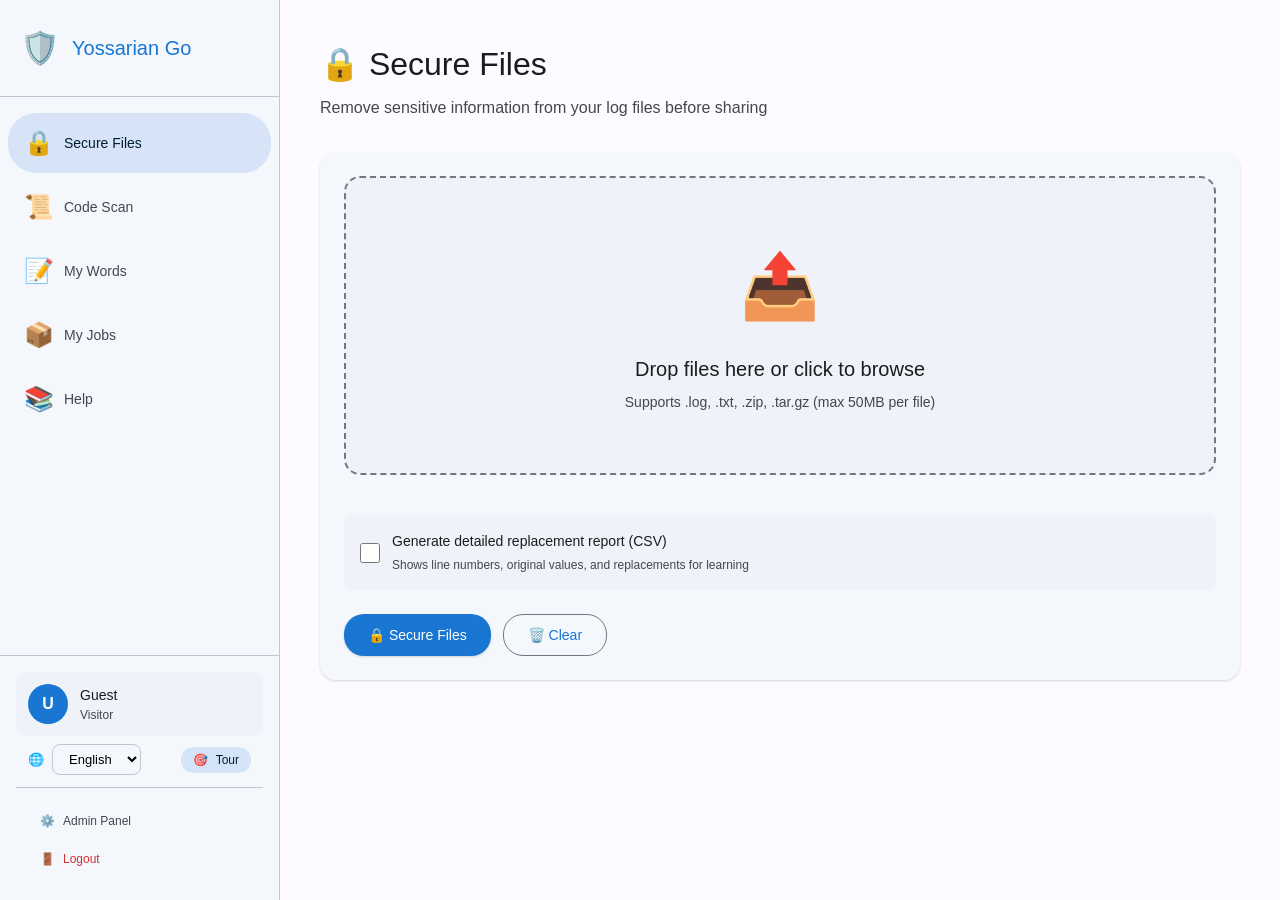
==== templates/index.html @ 12c11312 "fix(code-scan): Clear rejection warning between scans, rename GPS to Location - Add ID to rejection " ====
<!DOCTYPE html>
<html lang="en">
<head>
    <meta charset="UTF-8">
    <meta name="viewport" content="width=device-width, initial-scale=1.0">
    <title>Yossarian Go - Secure Log Sanitization</title>
    <link rel="icon" href="data:image/svg+xml,<svg xmlns='http://www.w3.org/2000/svg' viewBox='0 0 100 100'><text y='.9em' font-size='90'>🛡️</text></svg>">
    <style>
        /* Material Design 3 - Air-gap Ready */
        @import url('[data-uri]...');
        
        :root {
            /* Material Design 3 Color System */
            --md-primary: #1976d2;
            --md-primary-container: #d3e4f7;
            --md-on-primary: #ffffff;
            --md-on-primary-container: #001d36;
            
            --md-secondary: #535f70;
            --md-secondary-container: #d7e3f7;
            
            --md-surface: #fdfbff;
            --md-surface-1: #f4f8fd;
            --md-surface-2: #eff3f9;
            --md-surface-3: #eaeef4;
            --md-surface-4: #e8ecf2;
            --md-surface-5: #e5e9ef;
            
            --md-on-surface: #1a1c1e;
            --md-on-surface-variant: #42474e;
            
            --md-outline: #72777f;
            --md-outline-variant: #c2c7cf;
            
            --md-success: #2e7d32;
            --md-warning: #f57c00;
            --md-error: #ba1a1a;
            
            /* Elevation Shadows */
            --md-elevation-1: 0 1px 2px rgba(0,0,0,0.05), 0 1px 3px rgba(0,0,0,0.1);
            --md-elevation-2: 0 1px 3px rgba(0,0,0,0.05), 0 2px 6px rgba(0,0,0,0.1);
            --md-elevation-3: 0 4px 8px rgba(0,0,0,0.1), 0 2px 4px rgba(0,0,0,0.06);
            
            /* Typography Scale */
            --md-display-large: 57px;
            --md-headline-large: 32px;
            --md-headline-medium: 28px;
            --md-title-large: 22px;
            --md-title-medium: 16px;
            --md-body-large: 16px;
            --md-body-medium: 14px;
            --md-label-large: 14px;
        }

        * {
            margin: 0;
            padding: 0;
            box-sizing: border-box;
        }

        body {
            font-family: -apple-system, BlinkMacSystemFont, 'Segoe UI', Roboto, 'Helvetica Neue', Arial, sans-serif;
            background: var(--md-surface);
            color: var(--md-on-surface);
            line-height: 1.5;
            overflow-x: hidden;
        }

        /* Layout Container */
        .app-container {
            display: grid;
            grid-template-columns: 280px 1fr;
            min-height: 100vh;
        }

        /* Navigation Rail */
        .nav-rail {
            background: var(--md-surface-1);
            border-right: 1px solid var(--md-outline-variant);
            display: flex;
            flex-direction: column;
            position: sticky;
            top: 0;
            height: 100vh;
            z-index: 100;
        }

        .nav-header {
            padding: 24px 20px;
            border-bottom: 1px solid var(--md-outline-variant);
        }

        .nav-brand {
            display: flex;
            align-items: center;
            gap: 12px;
            font-size: 20px;
            font-weight: 500;
            color: var(--md-primary);
        }

        .nav-brand-icon {
            font-size: 32px;
        }

        .nav-items {
            flex: 1;
            padding: 16px 8px;
            overflow-y: auto;
        }

        .nav-item {
            display: flex;
            align-items: center;
            gap: 16px;
            padding: 12px 16px;
            margin-bottom: 4px;
            border-radius: 28px;
            cursor: pointer;
            transition: all 0.2s cubic-bezier(0.4, 0.0, 0.2, 1);
            color: var(--md-on-surface-variant);
            font-size: var(--md-label-large);
            font-weight: 500;
            text-decoration: none;
            user-select: none;
        }

        .nav-item:hover {
            background: var(--md-surface-3);
        }

        .nav-item.active {
            background: var(--md-secondary-container);
            color: var(--md-on-primary-container);
        }

        .nav-item-icon {
            font-size: 24px;
            width: 24px;
            text-align: center;
        }

        .nav-footer {
            padding: 16px;
            border-top: 1px solid var(--md-outline-variant);
        }

        .user-info {
            display: flex;
            align-items: center;
            gap: 12px;
            padding: 12px;
            border-radius: 12px;
            background: var(--md-surface-2);
        }

        .user-avatar {
            width: 40px;
            height: 40px;
            border-radius: 50%;
            background: var(--md-primary);
            color: white;
            display: flex;
            align-items: center;
            justify-content: center;
            font-weight: 600;
        }

        .user-details {
            flex: 1;
            min-width: 0;
        }

        .user-name {
            font-size: 14px;
            font-weight: 500;
            white-space: nowrap;
            overflow: hidden;
            text-overflow: ellipsis;
        }

        .user-role {
            font-size: 12px;
            color: var(--md-on-surface-variant);
        }

        /* Main Content Area */
        .main-content {
            background: var(--md-surface);
            position: relative;
        }

        .panel {
            display: none;
            animation: fadeIn 0.3s cubic-bezier(0.4, 0.0, 0.2, 1);
            padding: 40px;
            max-width: 1400px;
            margin: 0 auto;
        }

        .panel.active {
            display: block;
        }

        @keyframes fadeIn {
            from {
                opacity: 0;
                transform: translateY(8px);
            }
            to {
                opacity: 1;
                transform: translateY(0);
            }
        }

        .panel-header {
            margin-bottom: 32px;
        }

        .panel-title {
            font-size: var(--md-headline-large);
            font-weight: 400;
            margin-bottom: 8px;
            color: var(--md-on-surface);
        }

        .panel-subtitle {
            font-size: var(--md-body-large);
            color: var(--md-on-surface-variant);
        }

        /* Material Cards */
        .md-card {
            background: var(--md-surface-1);
            border-radius: 16px;
            padding: 24px;
            margin-bottom: 24px;
            box-shadow: var(--md-elevation-1);
            transition: box-shadow 0.2s;
        }

        .md-card:hover {
            box-shadow: var(--md-elevation-2);
        }

        /* Disclaimer Banner */
        .disclaimer-banner {
            background: linear-gradient(135deg, #fff3e0, #ffe0b2);
            border-left: 4px solid var(--md-warning);
            padding: 20px 24px;
            border-radius: 12px;
            margin-bottom: 32px;
        }

        .disclaimer-header {
            display: flex;
            align-items: center;
            gap: 12px;
            font-size: 16px;
            font-weight: 500;
            color: #e65100;
            margin-bottom: 8px;
        }

        .disclaimer-text {
            font-size: 14px;
            color: #ef6c00;
            line-height: 1.6;
        }

        /* Drop Zone */
        .drop-zone {
            border: 2px dashed var(--md-outline);
            border-radius: 16px;
            padding: 60px 40px;
            text-align: center;
            background: var(--md-surface-2);
            cursor: pointer;
            transition: all 0.3s cubic-bezier(0.4, 0.0, 0.2, 1);
            position: relative;
        }

        .drop-zone:hover,
        .drop-zone.dragover {
            border-color: var(--md-primary);
            background: rgba(25, 118, 210, 0.04);
            transform: scale(1.01);
        }

        .drop-zone-icon {
            font-size: 64px;
            color: var(--md-primary);
            margin-bottom: 20px;
        }

        .drop-zone-text {
            font-size: 20px;
            font-weight: 500;
            margin-bottom: 8px;
            color: var(--md-on-surface);
        }

        .drop-zone-subtext {
            font-size: 14px;
            color: var(--md-on-surface-variant);
        }

        .file-input {
            position: absolute;
            inset: 0;
            opacity: 0;
            cursor: pointer;
        }

        /* Buttons */
        .md-button {
            padding: 12px 24px;
            border: none;
            border-radius: 20px;
            font-size: 14px;
            font-weight: 500;
            cursor: pointer;
            transition: all 0.2s cubic-bezier(0.4, 0.0, 0.2, 1);
            display: inline-flex;
            align-items: center;
            gap: 8px;
            text-decoration: none;
            font-family: inherit;
        }

        .md-button-filled {
            background: var(--md-primary);
            color: var(--md-on-primary);
            box-shadow: var(--md-elevation-1);
        }

        .md-button-filled:hover {
            background: #1565c0;
            box-shadow: var(--md-elevation-2);
            color: white;
        }

        .md-button-outlined {
            background: transparent;
            color: var(--md-primary);
            border: 1px solid var(--md-outline);
        }

        .md-button-outlined:hover {
            background: var(--md-primary-container);
        }

        .md-button-text {
            background: transparent;
            color: var(--md-primary);
        }

        .md-button-text:hover {
            background: var(--md-primary-container);
        }

        /* File List */
        .file-list {
            margin-top: 24px;
            display: grid;
            gap: 12px;
        }

        .file-item {
            display: flex;
            align-items: center;
            gap: 16px;
            padding: 16px;
            background: var(--md-surface-1);
            border-radius: 12px;
            border: 1px solid var(--md-outline-variant);
        }

        .file-icon {
            width: 40px;
            height: 40px;
            border-radius: 8px;
            background: var(--md-primary-container);
            color: var(--md-primary);
            display: flex;
            align-items: center;
            justify-content: center;
            font-size: 20px;
            font-weight: 600;
        }

        .file-info {
            flex: 1;
            min-width: 0;
        }

        .file-name {
            font-weight: 500;
            font-size: 14px;
            white-space: nowrap;
            overflow: hidden;
            text-overflow: ellipsis;
        }

        .file-size {
            font-size: 12px;
            color: var(--md-on-surface-variant);
        }

        .file-status {
            padding: 4px 12px;
            border-radius: 16px;
            font-size: 12px;
            font-weight: 500;
        }

        .file-status.ready {
            background: #e8f5e9;
            color: var(--md-success);
        }

        /* Progress */
        .progress-container {
            margin-top: 24px;
            display: none;
        }

        .progress-container.visible {
            display: block;
        }

        .progress-bar {
            width: 100%;
            height: 6px;
            background: var(--md-surface-3);
            border-radius: 3px;
            overflow: hidden;
            margin-bottom: 12px;
        }

        .progress-fill {
            height: 100%;
            background: var(--md-primary);
            border-radius: 3px;
            transition: width 0.3s cubic-bezier(0.4, 0.0, 0.2, 1);
            width: 0%;
        }

        .progress-text {
            font-size: 12px;
            color: var(--md-on-surface-variant);
            text-align: center;
        }

        /* Results */
        .results-grid {
            display: grid;
            grid-template-columns: repeat(auto-fit, minmax(200px, 1fr));
            gap: 16px;
            margin-bottom: 32px;
        }

        .metric-card {
            background: white;
            padding: 20px;
            border-radius: 12px;
            border-left: 4px solid var(--md-primary);
            box-shadow: var(--md-elevation-1);
        }

        .metric-value {
            font-size: 28px;
            font-weight: 600;
            color: var(--md-primary);
            margin-bottom: 4px;
        }

        .metric-label {
            font-size: 12px;
            color: var(--md-on-surface-variant);
            text-transform: uppercase;
            letter-spacing: 0.5px;
        }

        /* File Results */
        .file-result {
            background: white;
            border-radius: 12px;
            margin-bottom: 16px;
            overflow: hidden;
            border: 1px solid var(--md-outline-variant);
        }

        .file-result-header {
            background: var(--md-surface-2);
            padding: 16px 20px;
            display: flex;
            justify-content: space-between;
            align-items: center;
            border-bottom: 1px solid var(--md-outline-variant);
        }

        .file-result-name {
            font-weight: 500;
            font-size: 14px;
        }

        .file-result-time {
            font-size: 12px;
            color: var(--md-on-surface-variant);
        }

        .file-result-content {
            padding: 20px;
        }

        .categories-grid {
            display: grid;
            grid-template-columns: repeat(auto-fit, minmax(150px, 1fr));
            gap: 12px;
        }

        .category-item {
            display: flex;
            justify-content: space-between;
            align-items: center;
            padding: 8px 12px;
            background: var(--md-surface-2);
            border-radius: 6px;
        }

        .category-name {
            font-size: 13px;
            color: var(--md-on-surface-variant);
        }

        .category-count {
            font-weight: 500;
            color: var(--md-primary);
        }

        /* My Words Panel */
        .words-table {
            background: white;
            border-radius: 12px;
            overflow: hidden;
            box-shadow: var(--md-elevation-1);
        }

        .words-table table {
            width: 100%;
            border-collapse: collapse;
        }

        .words-table th,
        .words-table td {
            padding: 16px;
            text-align: left;
            border-bottom: 1px solid var(--md-outline-variant);
        }

        .words-table th {
            background: var(--md-surface-2);
            font-weight: 500;
            font-size: 14px;
            color: var(--md-on-surface-variant);
        }

        .words-table tr:hover {
            background: var(--md-surface-1);
        }

        .add-word-form {
            display: grid;
            grid-template-columns: 1fr 1fr auto;
            gap: 16px;
            align-items: end;
            margin-bottom: 24px;
        }

        .md-textfield {
            display: flex;
            flex-direction: column;
            gap: 8px;
        }

        .md-textfield label {
            font-size: 12px;
            font-weight: 500;
            color: var(--md-primary);
            text-transform: uppercase;
            letter-spacing: 0.5px;
        }

        .md-textfield input {
            padding: 12px 16px;
            border: 1px solid var(--md-outline);
            border-radius: 8px;
            font-size: 14px;
            font-family: inherit;
            transition: all 0.2s;
        }

        .md-textfield input:focus {
            outline: none;
            border-color: var(--md-primary);
            box-shadow: 0 0 0 3px var(--md-primary-container);
        }

        /* Pattern Preview Panel */
        .preview-panel {
            background: linear-gradient(135deg, #e3f2fd, #bbdefb);
            border-left: 4px solid var(--md-primary);
            border-radius: 8px;
            padding: 16px;
            margin-top: 16px;
            display: none;
        }

        .preview-panel.visible {
            display: block;
            animation: slideDown 0.3s ease;
        }

        @keyframes slideDown {
            from { opacity: 0; transform: translateY(-10px); }
            to { opacity: 1; transform: translateY(0); }
        }

        .preview-header {
            display: flex;
            align-items: center;
            gap: 8px;
            font-size: 14px;
            font-weight: 500;
            color: var(--md-primary);
            margin-bottom: 12px;
        }

        .preview-badges {
            display: flex;
            flex-wrap: wrap;
            gap: 8px;
        }

        .preview-badge {
            display: inline-flex;
            align-items: center;
            gap: 6px;
            padding: 6px 12px;
            background: white;
            border-radius: 16px;
            font-size: 12px;
            font-weight: 500;
            box-shadow: 0 1px 3px rgba(0,0,0,0.1);
        }

        .preview-badge-count {
            background: var(--md-primary);
            color: white;
            padding: 2px 8px;
            border-radius: 10px;
            font-weight: 600;
            min-width: 20px;
            text-align: center;
        }

        .preview-warning {
            background: #fff3e0;
            border-left: 4px solid var(--md-warning);
            padding: 12px;
            border-radius: 8px;
            margin-top: 12px;
            font-size: 13px;
            color: #e65100;
            display: flex;
            align-items: center;
            gap: 8px;
        }

        .preview-success {
            background: #e8f5e9;
            border-left: 4px solid var(--md-success);
            padding: 12px;
            border-radius: 8px;
            margin-top: 12px;
            font-size: 13px;
            color: #2e7d32;
            display: flex;
            align-items: center;
            gap: 8px;
        }

        /* Responsive */
        @media (max-width: 1024px) {
            .app-container {
                grid-template-columns: 1fr;
            }
            
            .nav-rail {
                position: fixed;
                left: -280px;
                transition: left 0.3s cubic-bezier(0.4, 0.0, 0.2, 1);
            }
            
            .nav-rail.open {
                left: 0;
            }
            
            .panel {
                padding: 24px 20px;
            }
        }

        @media (max-width: 640px) {
            .add-word-form {
                grid-template-columns: 1fr;
            }
            
            .results-grid {
                grid-template-columns: 1fr;
            }
        }

        /* My Jobs Panel Styles */
        .job-list { padding: 16px 24px; }

        .job-item {
            background: var(--md-surface-variant);
            border-radius: 8px;
            padding: 16px;
            margin-bottom: 16px;
            border-left: 4px solid var(--md-primary);
        }

        .job-item.completed { border-left-color: var(--md-success); }
        .job-item.failed { border-left-color: var(--md-error); }
        .job-item.processing { border-left-color: var(--md-warning); }
        .job-item.cancelled { border-left-color: #9e9e9e; }

        .job-header {
            display: flex;
            justify-content: space-between;
            align-items: center;
            margin-bottom: 12px;
        }

        .job-id {
            font-family: monospace;
            font-size: 14px;
            font-weight: 500;
            color: var(--md-primary);
        }

        .job-status {
            padding: 4px 12px;
            border-radius: 12px;
            font-size: 12px;
            font-weight: 500;
            text-transform: uppercase;
        }

        .job-status.queued { background: #e3f2fd; color: #1976d2; }
        .job-status.processing { background: #fff3e0; color: #f57c00; }
        .job-status.completed { background: #e8f5e8; color: #2e7d32; }
        .job-status.failed { background: #ffebee; color: #d32f2f; }

        .job-details {
            display: grid;
            grid-template-columns: repeat(auto-fit, minmax(150px, 1fr));
            gap: 12px;
            margin-bottom: 12px;
            font-size: 13px;
        }

        .job-detail-item {
            display: flex;
            flex-direction: column;
        }

        .job-detail-label {
            font-size: 11px;
            color: var(--md-on-surface-variant);
            text-transform: uppercase;
            letter-spacing: 0.5px;
            margin-bottom: 2px;
        }

        .job-detail-value {
            font-weight: 500;
            color: var(--md-on-surface);
        }

        .empty-state {
            text-align: center;
            padding: 60px 24px;
            color: var(--md-on-surface-variant);
        }

        .empty-state-icon { font-size: 64px; margin-bottom: 16px; opacity: 0.5; }
        .empty-state-text { font-size: 16px; margin-bottom: 8px; }
        .empty-state-subtext { font-size: 14px; }

        .security-warning {
            background: #fff3e0;
            border-left: 4px solid #f57c00;
            padding: 12px 16px;
            border-radius: 8px;
            font-size: 13px;
            color: #e65100;
            margin-top: 12px;
        }

        .report-downloads {
            margin-top: 12px;
            display: flex;
            flex-wrap: wrap;
            gap: 8px;
        }

        .btn-report {
            padding: 6px 12px;
            font-size: 12px;
            background: #e3f2fd;
            color: #1976d2;
            border: 1px solid #90caf9;
        }

        .btn-report:hover {
            background: #bbdefb;
        }

        /* ==================== SPOTLIGHT TOUR STYLES ==================== */
        .tour-overlay {
            position: fixed;
            top: 0;
            left: 0;
            width: 100%;
            height: 100%;
            background: transparent;
            z-index: 9998;
            opacity: 0;
            transition: opacity 0.3s ease;
            pointer-events: none;
        }

        .tour-overlay.active {
            opacity: 1;
            pointer-events: auto;
        }

        .tour-overlay.modal-active {
            background: rgba(0, 0, 0, 0.75);
        }

        .tour-spotlight {
            position: absolute;
            box-shadow: 0 0 0 9999px rgba(0, 0, 0, 0.8);
            border-radius: 8px;
            z-index: 9999;
            transition: all 0.3s ease;
            pointer-events: none;
            background: transparent;
        }

        .tour-spotlight.active {
            background: rgba(255, 255, 255, 0.1);
            border: 2px solid var(--md-primary);
        }

        .tour-tooltip {
            position: absolute;
            background: white;
            border-radius: 16px;
            box-shadow: 0 8px 32px rgba(0, 0, 0, 0.2);
            max-width: 380px;
            min-width: 300px;
            z-index: 10000;
            animation: tourFadeIn 0.3s ease;
        }

        @keyframes tourFadeIn {
            from { opacity: 0; transform: translateY(10px); }
            to { opacity: 1; transform: translateY(0); }
        }

        .tour-tooltip-header {
            padding: 20px 24px 12px;
            border-bottom: 1px solid var(--md-outline-variant);
        }

        .tour-tooltip-title {
            font-size: 18px;
            font-weight: 600;
            color: var(--md-on-surface);
            margin: 0;
        }

        .tour-tooltip-step {
            font-size: 12px;
            color: var(--md-on-surface-variant);
            margin-top: 4px;
        }

        .tour-tooltip-content {
            padding: 16px 24px;
            font-size: 14px;
            line-height: 1.6;
            color: var(--md-on-surface);
        }

        .tour-tooltip-content code {
            background: var(--md-surface-3);
            padding: 2px 6px;
            border-radius: 4px;
            font-size: 12px;
        }

        .tour-tooltip-footer {
            padding: 16px 24px 20px;
            display: flex;
            justify-content: space-between;
            align-items: center;
            gap: 12px;
        }

        .tour-btn {
            padding: 10px 20px;
            border: none;
            border-radius: 20px;
            font-size: 14px;
            font-weight: 500;
            cursor: pointer;
            transition: all 0.2s ease;
        }

        .tour-btn-primary {
            background: var(--md-primary);
            color: white;
        }

        .tour-btn-primary:hover {
            background: #1565c0;
        }

        .tour-btn-secondary {
            background: transparent;
            color: var(--md-primary);
        }

        .tour-btn-secondary:hover {
            background: var(--md-primary-container);
        }

        .tour-btn-skip {
            background: transparent;
            color: var(--md-on-surface-variant);
            font-size: 13px;
        }

        .tour-btn-skip:hover {
            color: var(--md-on-surface);
        }

        .tour-progress {
            display: flex;
            gap: 6px;
            justify-content: center;
            padding: 0 24px 16px;
        }

        .tour-progress-dot {
            width: 8px;
            height: 8px;
            border-radius: 50%;
            background: var(--md-outline-variant);
            transition: all 0.2s ease;
        }

        .tour-progress-dot.active {
            background: var(--md-primary);
            width: 24px;
            border-radius: 4px;
        }

        .tour-progress-dot.completed {
            background: var(--md-primary);
        }

        /* Modal style for centered dialogs */
        .tour-modal {
            position: fixed;
            top: 50%;
            left: 50%;
            transform: translate(-50%, -50%);
            background: white;
            border-radius: 24px;
            box-shadow: 0 12px 48px rgba(0, 0, 0, 0.25);
            max-width: 480px;
            width: 90%;
            z-index: 10000;
            animation: tourModalIn 0.3s ease;
        }

        @keyframes tourModalIn {
            from { opacity: 0; transform: translate(-50%, -50%) scale(0.95); }
            to { opacity: 1; transform: translate(-50%, -50%) scale(1); }
        }

        .tour-modal .tour-tooltip-header {
            padding: 28px 32px 16px;
            border-bottom: none;
            text-align: center;
        }

        .tour-modal .tour-tooltip-title {
            font-size: 22px;
        }

        .tour-modal .tour-tooltip-content {
            padding: 8px 32px 24px;
            text-align: center;
        }

        .tour-modal .tour-tooltip-footer {
            padding: 0 32px 28px;
            justify-content: center;
        }

        /* Tour trigger buttons */
        .tour-start-btn {
            display: inline-flex;
            align-items: center;
            gap: 8px;
            padding: 10px 16px;
            background: var(--md-primary-container);
            color: var(--md-on-primary-container);
            border: none;
            border-radius: 20px;
            font-size: 14px;
            font-weight: 500;
            cursor: pointer;
            transition: all 0.2s ease;
        }

        .tour-start-btn:hover {
            background: var(--md-primary);
            color: white;
        }

        /* Language selector */
        .lang-selector {
            display: flex;
            align-items: center;
            gap: 8px;
            padding: 8px 12px;
            font-size: 13px;
            color: var(--md-on-surface-variant);
        }

        .lang-selector select {
            padding: 6px 12px;
            border: 1px solid var(--md-outline-variant);
            border-radius: 8px;
            background: var(--md-surface-1);
            font-size: 13px;
            cursor: pointer;
        }

        .lang-selector select:focus {
            outline: none;
            border-color: var(--md-primary);
        }

        /* Tooltip arrow */
        .tour-tooltip::before {
            content: '';
            position: absolute;
            width: 16px;
            height: 16px;
            background: white;
            transform: rotate(45deg);
        }

        .tour-tooltip.position-bottom::before {
            top: -8px;
            left: 50%;
            margin-left: -8px;
        }

        .tour-tooltip.position-top::before {
            bottom: -8px;
            left: 50%;
            margin-left: -8px;
        }

        .tour-tooltip.position-left::before {
            right: -8px;
            top: 50%;
            margin-top: -8px;
        }

        .tour-tooltip.position-right::before {
            left: -8px;
            top: 50%;
            margin-top: -8px;
        }
    </style>
</head>
<body>
    <div class="app-container">
        <!-- Navigation Rail -->
        <nav class="nav-rail">
            <div class="nav-header">
                <div class="nav-brand">
                    <span class="nav-brand-icon">🛡️</span>
                    <span>Yossarian Go</span>
                </div>
            </div>
            
            <div class="nav-items">
                <a class="nav-item active" data-panel="secure-files">
                    <span class="nav-item-icon">🔒</span>
                    <span>Secure Files</span>
                </a>
                <a class="nav-item" data-panel="code-scan">
                    <span class="nav-item-icon">📜</span>
                    <span>Code Scan</span>
                </a>
                <a class="nav-item" data-panel="my-words">
                    <span class="nav-item-icon">📝</span>
                    <span>My Words</span>
                </a>
                <a class="nav-item" data-panel="my-jobs">
                    <span class="nav-item-icon">📦</span>
                    <span>My Jobs</span>
                </a>
                <a class="nav-item" data-panel="help">
                    <span class="nav-item-icon">📚</span>
                    <span>Help</span>
                </a>
                <a class="nav-item" data-panel="admin" id="adminNavItem" style="display: none;">
                    <span class="nav-item-icon">⚙️</span>
                    <span>Admin</span>
                </a>
            </div>
            
                        <div class="nav-footer">
                <div class="user-info">
                    <div class="user-avatar" id="userAvatar">U</div>
                    <div class="user-details">
                        <div class="user-name" id="userName">Guest</div>
                        <div class="user-role" id="userRole">Visitor</div>
                    </div>
                </div>
                <!-- Language & Tour Controls -->
                <div class="lang-selector" style="border-bottom: 1px solid var(--md-outline-variant); margin-bottom: 8px; padding-bottom: 12px;">
                    <span id="langLabel">🌐</span>
                    <select id="langSelect" onchange="window.yossarianTour.setLanguage(this.value)">
                        <option value="en">English</option>
                        <option value="he">עברית</option>
                    </select>
                    <button class="tour-start-btn" style="margin-left: auto; padding: 6px 12px; font-size: 12px;" onclick="window.yossarianTour.start()">
                        🎯 <span id="navTourBtnText">Tour</span>
                    </button>
                </div>

                <div style="padding: 8px 12px; margin-top: 8px; display: flex; flex-direction: column; gap: 4px;">
                    <a href="/admin" style="text-decoration: none; color: var(--md-on-surface-variant); font-size: 12px; display: flex; align-items: center; gap: 8px; padding: 8px 12px; border-radius: 8px; transition: background 0.2s;" id="adminLink" onmouseover="this.style.background='var(--md-surface-3)'" onmouseout="this.style.background='transparent'">
                        <span>⚙️</span>
                        <span>Admin Panel</span>
                    </a>
                    <a href="/admin/logout" style="text-decoration: none; color: #d32f2f; font-size: 12px; display: flex; align-items: center; gap: 8px; padding: 8px 12px; border-radius: 8px; transition: background 0.2s;" onmouseover="this.style.background='#ffebee'" onmouseout="this.style.background='transparent'">
                        <span>🚪</span>
                        <span>Logout</span>
                    </a>
                </div>
            </div>
        </nav>

        <!-- Main Content Area -->
        <main class="main-content">
            <!-- Secure Files Panel (Default) -->
            <div class="panel active" id="panel-secure-files">
                <div class="panel-header">
                    <h1 class="panel-title">🔒 Secure Files</h1>
                    <p class="panel-subtitle">Remove sensitive information from your log files before sharing <span id="versionInfo" style="opacity: 0.7;"></span></p>
                </div>

                <!-- Dynamic Disclaimer Banner -->
                <div class="disclaimer-banner" id="disclaimerBanner" style="display: none;">
                    <div class="disclaimer-header">
                        <span>⚠️</span>
                        <span id="disclaimerTitle">Important Notice</span>
                    </div>
                    <div class="disclaimer-text" id="disclaimerText">
                        This tool automatically removes sensitive information (IP addresses, usernames, passwords, tokens) from log files. Always review sanitized files before sharing externally.
                    </div>
                </div>

                <!-- Dynamic Documentation Link -->
                <div id="docsBanner" style="display: none; background: linear-gradient(135deg, #e8f5e9, #c8e6c9); border-left: 4px solid #4caf50; border-radius: 12px; padding: 20px; margin-bottom: 24px;">
                    <div style="display: flex; align-items: center; justify-content: space-between; gap: 16px;">
                        <div style="display: flex; align-items: center; gap: 16px;">
                            <div style="font-size: 32px;">📚</div>
                            <div>
                                <div style="font-size: 16px; font-weight: 500; color: #2e7d32; margin-bottom: 4px;" id="docsTitle">Documentation</div>
                                <div style="font-size: 13px; color: #558b2f;">Complete user guide and tutorials</div>
                            </div>
                        </div>
                        <a href="#" id="docsLink" target="_blank" rel="noopener noreferrer" class="md-button md-button-filled" style="background: #2e7d32; white-space: nowrap;">
                            📖 View Documentation
                        </a>
                    </div>
                </div>

                <div class="md-card">
                    <div class="drop-zone" id="dropZone">
                        <div class="drop-zone-icon">📤</div>
                        <div class="drop-zone-text">Drop files here or click to browse</div>
                        <div class="drop-zone-subtext">Supports .log, .txt, .zip, .tar.gz (max 50MB per file)</div>
                        <input type="file" class="file-input" id="fileInput" multiple accept=".log,.txt,.zip,.tar,.gz,.tar.gz,.json,.xml,.csv">
                    </div>

                    <div class="file-list" id="fileList"></div>

                    <!-- Pattern Preview Panel -->
                    <div class="preview-panel" id="previewPanel">
                        <div class="preview-header">
                            <span>🔬</span>
                            <span>Pattern Preview</span>
                        </div>
                        <div class="preview-badges" id="previewBadges"></div>
                        <div id="previewMessage"></div>
                    </div>

                    <div class="progress-container" id="progressContainer">
                        <div class="progress-bar">
                            <div class="progress-fill" id="progressFill"></div>
                        </div>
                        <div class="progress-text" id="progressText">Processing files...</div>
                    </div>

                    <!-- Detailed Report Option -->
                    <div style="margin-top: 16px; padding: 16px; background: var(--md-surface-2); border-radius: 8px;">
                        <label style="display: flex; align-items: center; gap: 12px; cursor: pointer;">
                            <input type="checkbox" id="detailedReportCheckbox" style="width: 20px; height: 20px; cursor: pointer;">
                            <div>
                                <div style="font-size: 14px; font-weight: 500;">Generate detailed replacement report (CSV)</div>
                                <div style="font-size: 12px; color: var(--md-on-surface-variant); margin-top: 4px;">
                                    Shows line numbers, original values, and replacements for learning
                                </div>
                            </div>
                        </label>
                    </div>

                    <div style="margin-top: 24px; display: flex; gap: 12px;">
                        <button class="md-button md-button-filled" id="processBtn" disabled>
                            🔒 Secure Files
                        </button>
                        <button class="md-button md-button-outlined" id="clearBtn">
                            🗑️ Clear
                        </button>
                    </div>
                </div>

                <div id="resultsSection" style="display: none;">
                    <div class="md-card">
                        <h3 style="margin-bottom: 20px;">📊 Results Summary</h3>
                        <div class="results-grid" id="resultsGrid"></div>
                    </div>

                    <!-- Per-File Results -->
                    <div class="md-card">
                        <h3 style="margin-bottom: 20px;">📄 File-by-File Results</h3>
                        <div id="fileResults"></div>
                    </div>

                    <div class="md-card">
                        <h3 style="margin-bottom: 20px;">⬇️ Downloads</h3>
                        <div style="display: flex; gap: 12px; flex-wrap: wrap;" id="downloadButtons"></div>
                    </div>
                </div>
            </div>

            <!-- Code Scan Panel -->
            <div class="panel" id="panel-code-scan">
                <div class="panel-header">
                    <h1 class="panel-title">📜 Code Scan</h1>
                    <p class="panel-subtitle">Remove secrets, credentials, and sensitive data from source code before sharing</p>
                </div>

                <div class="md-card">
                    <div class="drop-zone" id="codeDropZone">
                        <div class="drop-zone-icon">📜</div>
                        <div class="drop-zone-text">Drop code files here or click to browse</div>
                        <div class="drop-zone-subtext">Supports source code (.go, .py, .js, .java, etc.), config files (.env, .yaml, .json), and more</div>
                        <input type="file" class="file-input" id="codeFileInput" multiple accept=".go,.py,.js,.ts,.jsx,.tsx,.java,.cs,.c,.cpp,.h,.hpp,.rb,.php,.swift,.kt,.scala,.rs,.r,.pl,.pm,.sh,.bash,.ps1,.psm1,.vb,.fs,.lua,.groovy,.dart,.env,.yaml,.yml,.json,.xml,.toml,.ini,.conf,.cfg,.properties,.tf,.hcl,.sql,.graphql,.html,.htm,.css,.scss,.sass,.less,.vue,.svelte,.md,.rst,.txt">
                    </div>

                    <div class="file-list" id="codeFileList"></div>

                    <!-- Pattern Preview Panel -->
                    <div class="preview-panel" id="codePreviewPanel">
                        <div class="preview-header">
                            <span>🔬</span>
                            <span>Detected Secrets Preview</span>
                        </div>
                        <div class="preview-badges" id="codePreviewBadges"></div>
                        <div id="codePreviewMessage"></div>
                    </div>

                    <div class="progress-container" id="codeProgressContainer">
                        <div class="progress-bar">
                            <div class="progress-fill" id="codeProgressFill"></div>
                        </div>
                        <div class="progress-text" id="codeProgressText">Processing files...</div>
                    </div>
                    <!-- Code Scan Mode Selection -->
                    <div style="margin-top: 16px; padding: 16px; background: var(--md-surface-2); border-radius: 12px;">
                        <div style="font-weight: 500; margin-bottom: 12px;">📋 Scan Mode</div>
                        <div style="display: flex; flex-direction: column; gap: 10px;">
                            <label style="display: flex; align-items: flex-start; gap: 10px; cursor: pointer;">
                                <input type="radio" name="codeScanMode" value="report_only" style="margin-top: 3px;">
                                <div>
                                    <strong>Report Only</strong>
                                    <div style="font-size: 12px; color: var(--md-on-surface-variant);">Scan and report issues without modifying code - perfect for review</div>
                                </div>
                            </label>
                            <label style="display: flex; align-items: flex-start; gap: 10px; cursor: pointer;">
                                <input type="radio" name="codeScanMode" value="sanitize_safe" checked style="margin-top: 3px;">
                                <div>
                                    <strong>Sanitize with Safe Values</strong>
                                    <div style="font-size: 12px; color: var(--md-on-surface-variant);">Replace secrets with valid placeholder data (code stays runnable)</div>
                                </div>
                            </label>
                            <label style="display: flex; align-items: flex-start; gap: 10px; cursor: pointer;">
                                <input type="radio" name="codeScanMode" value="sanitize_report" style="margin-top: 3px;">
                                <div>
                                    <strong>Sanitize + Generate Report</strong>
                                    <div style="font-size: 12px; color: var(--md-on-surface-variant);">Replace secrets AND generate detailed CSV report with line numbers</div>
                                </div>
                            </label>
                        </div>
                    </div>
                    <div style="margin-top: 24px; display: flex; gap: 12px;">
                        <button class="md-button md-button-filled" id="codeProcessBtn" disabled>
                            📜 Scan & Sanitize Code
                        </button>
                        <button class="md-button md-button-outlined" id="codeClearBtn">
                            🗑️ Clear
                        </button>
                    </div>
                </div>

                <!-- What Gets Detected Card -->
                <div class="md-card" style="margin-top: 24px;">
                    <h3 style="margin-bottom: 16px;">🔍 What Gets Detected & Sanitized</h3>
                    <div style="display: grid; grid-template-columns: repeat(auto-fit, minmax(250px, 1fr)); gap: 16px;">
                        <div style="padding: 12px; background: var(--md-surface-2); border-radius: 8px;">
                            <div style="font-weight: 500; margin-bottom: 8px;">🔑 Credentials & Keys</div>
                            <div style="font-size: 13px; color: var(--md-on-surface-variant);">API keys, AWS/Azure/GCP credentials, private keys, passwords, connection strings</div>
                        </div>
                        <div style="padding: 12px; background: var(--md-surface-2); border-radius: 8px;">
                            <div style="font-weight: 500; margin-bottom: 8px;">🔗 Internal Resources</div>
                            <div style="font-size: 13px; color: var(--md-on-surface-variant);">Internal URLs, hostnames, server addresses, database endpoints</div>
                        </div>
                    </div>
                </div>

                <div id="codeResultsSection" style="display: none;">
                    <div class="md-card">
                        <h3 style="margin-bottom: 20px;">📊 Results Summary</h3>
                        <div class="results-grid" id="codeResultsGrid"></div>
                    </div>

                    <div class="md-card">
                        <h3 style="margin-bottom: 20px;">📄 File-by-File Results</h3>
                        <div id="codeFileResults"></div>
                    </div>

                    <div class="md-card">
                        <h3 style="margin-bottom: 20px;">⬇️ Downloads</h3>
                        <div style="display: flex; gap: 12px; flex-wrap: wrap;" id="codeDownloadButtons"></div>
                    </div>
                </div>
            </div>

            <!-- My Words Panel -->
            <div class="panel" id="panel-my-words">
                <div class="panel-header">
                    <h1 class="panel-title">📝 My Sensitive Words</h1>
                    <p class="panel-subtitle">Manage your personal sensitive terms (stored encrypted in browser)</p>
                </div>

                <div class="md-card">
                    <div class="add-word-form">
                        <div class="md-textfield">
                            <label>Term</label>
                            <input type="text" id="newWordTerm" placeholder="MyCompany">
                        </div>
                        <div class="md-textfield">
                            <label>Replacement</label>
                            <input type="text" id="newWordReplacement" placeholder="[SNIPPED]">
                        </div>
                        <button class="md-button md-button-filled" onclick="addPersonalWord()">➕ Add Word</button>
                    </div>

                    <div class="words-table">
                        <table>
                            <thead>
                                <tr>
                                    <th>Term</th>
                                    <th>Replacement</th>
                                    <th style="text-align: center;">Actions</th>
                                </tr>
                            </thead>
                            <tbody id="personalWordsTable">
                                <tr>
                                    <td colspan="3" style="text-align: center; color: var(--md-on-surface-variant); padding: 40px;">
                                        No personal words added yet
                                    </td>
                                </tr>
                            </tbody>
                        </table>
                    </div>
                </div>
            </div>

            <!-- Help Panel -->
            <div class="panel" id="panel-help">
                <div class="panel-header">
                    <h1 class="panel-title">📚 Help & Documentation</h1>
                    <p class="panel-subtitle">Learn how to use Yossarian Go effectively</p>
                </div>

                <!-- Tour Start Card -->
                <div class="md-card" style="background: linear-gradient(135deg, var(--md-primary-container), #bbdefb); margin-bottom: 24px;">
                    <div style="display: flex; align-items: center; justify-content: space-between; flex-wrap: wrap; gap: 16px;">
                        <div>
                            <h3 style="margin: 0 0 8px 0; color: var(--md-on-primary-container);">🎯 Interactive Tour</h3>
                            <p style="margin: 0; color: var(--md-on-primary-container); opacity: 0.9; font-size: 14px;">New here? Take a quick guided tour of the application.</p>
                        </div>
                        <button class="tour-start-btn" onclick="window.yossarianTour.start()">
                            <span>🎯</span>
                            <span id="tourBtnText">Start Tour</span>
                        </button>
                    </div>
                </div>

                <div class="md-card">
                    <h3 style="margin-bottom: 16px;">🎯 What Does Yossarian Do?</h3>
                    <p style="margin-bottom: 24px;">
                        Yossarian automatically finds and removes sensitive information from your log files, making them safe to share with external support teams, vendors, or less-secure storage.
                    </p>

                    <h3 style="margin-bottom: 16px;">🔋 What Gets Protected?</h3>
                    <ul style="margin-left: 20px; margin-bottom: 24px;">
                        <li>🌐 Network Addresses (IP Addresses)</li>
                        <li>👤 Usernames & Accounts</li>
                        <li>🔑 Passwords & Credentials</li>
                        <li>🎫 Security Tokens & Keys</li>
                        <li>🏢 Your Custom Sensitive Words</li>
                    </ul>

                    <h3 style="margin-bottom: 16px;">📝 How to Use (3 Easy Steps)</h3>
                    <ol style="margin-left: 20px;">
                        <li style="margin-bottom: 12px;"><strong>Add Your Words (Optional)</strong> - Go to "My Words" to add company-specific secrets</li>
                        <li style="margin-bottom: 12px;"><strong>Upload Files</strong> - Drag and drop or click to browse for files</li>
                        <li style="margin-bottom: 12px;"><strong>Download</strong> - Review results and download secured files</li>
                    </ol>
                </div>
            </div>

            <!-- My Jobs Panel -->
            <div class="panel" id="panel-my-jobs">
                <div class="panel-header">
                    <h1 class="panel-title">📦 My Batch Jobs</h1>
                    <p class="panel-subtitle">Track and download your sanitization jobs</p>
                </div>

                <div class="md-card">
                    <div class="card-header" style="border-bottom: 1px solid #e0e0e0; padding: 20px 24px 16px; margin: -24px -24px 24px -24px;">
                        <div>
                            <h2 style="font-size: 18px; font-weight: 500; margin: 0;">Recent Jobs</h2>
                            <div style="font-size: 14px; color: var(--md-on-surface-variant); margin-top: 4px;">Your last 50 batch processing jobs</div>
                        </div>
                        <button class="md-button md-button-primary" onclick="refreshJobs()">🔄 Refresh</button>
                    </div>
                    
                    <div id="jobsList" class="job-list">
                        <div class="loading">⏳ Loading jobs...</div>
                    </div>
                </div>
            </div>

            <!-- Admin Panel -->
            <div class="panel" id="panel-admin">
                <div class="panel-header">
                    <h1 class="panel-title">⚙️ Administration</h1>
                    <p class="panel-subtitle">System configuration and management</p>
                </div>

                <div class="md-card">
                    <p>Admin panel will be integrated in next step...</p>
                </div>
            </div>
        </main>
    </div>

    <script>
        // My Jobs Panel Functions
        let autoRefreshInterval = null;

        function formatJobDate(isoString) {
            const date = new Date(isoString);
            const now = new Date();
            const diff = now - date;
            const minutes = Math.floor(diff / 60000);
            const hours = Math.floor(diff / 3600000);
            const days = Math.floor(diff / 86400000);

            if (minutes < 1) return 'Just now';
            if (minutes < 60) return `${minutes}m ago`;
            if (hours < 24) return `${hours}h ago`;
            if (days < 7) return `${days}d ago`;
            return date.toLocaleDateString();
        }

        function getStatusIcon(status) {
            const icons = {
                'queued': '⏳',
                'processing': '⚙️',
                'completed': '✅',
                'failed': '❌',
                'cancelled': '🚫'
            };
            return icons[status] || '📄';
        }

        function renderJob(job) {
            const progress = job.total_files > 0 
                ? Math.round((job.processed_files / job.total_files) * 100)
                : 0;

            let progressBar = '';
            if (job.status === 'processing' && job.total_files > 0) {
                progressBar = `
                    <div class="progress-bar">
                        <div class="progress-fill" style="width: ${progress}%"></div>
                    </div>
                    <div style="font-size: 12px; color: var(--md-on-surface-variant); margin-top: 4px;">
                        ${job.processed_files} / ${job.total_files} files (${progress}%)
                    </div>
                `;
            }

            let errorMessage = '';
            if (job.status === 'failed' && job.error_message) {
                errorMessage = `
                    <div style="background: #ffebee; padding: 8px 12px; border-radius: 4px; margin-top: 8px; font-size: 12px; color: #d32f2f;">
                        <strong>Error:</strong> ${escapeHtml(job.error_message)}
                    </div>
                `;
            }

            let actions = '';
            if (job.status === 'completed') {
                actions = `
                    <div>
                        <div style="display: flex; gap: 8px; margin-bottom: 8px;">
                            <a href="/jobs/download/${job.job_id}" class="md-button md-button-filled" style="background: var(--md-success); font-size: 12px; padding: 6px 12px;">📥 Download Sanitized ZIP</a>
                            <button onclick="deleteJob('${job.job_id}')" class="md-button md-button-text" style="background: #ffebee; color: var(--md-error); font-size: 12px; padding: 6px 12px;">🗑️ Delete Job</button>
                        </div>
                        <div class="report-downloads">
                            <button onclick="downloadReport('${job.job_id}', 'ip-mappings.csv')" class="btn-report">📊 IP Mappings</button>
                            <button onclick="downloadReport('${job.job_id}', 'summary.json')" class="btn-report">📄 Summary</button>
                        </div>
                        <div class="security-warning">
                            ⚠️ <strong>Security Notice:</strong> Reports contain mapping details and should <strong>NOT</strong> be shared externally. Only share the sanitized ZIP file.
                        </div>
                    </div>
                `;            } else if (job.status === 'processing') {
                actions = `
                    <div style="display: flex; gap: 8px; align-items: center;">
                        <span style="padding: 6px 12px; background: #e0e0e0; color: #666; border-radius: 20px; font-size: 12px;">⏳ Processing...</span>
                        <button onclick="cancelJob('${job.job_id}')" class="md-button md-button-text" style="color: var(--md-error); font-size: 12px; padding: 6px 12px;">🚫 Cancel</button>
                    </div>
                `;
            } else if (job.status === 'queued') {
                actions = `
                    <div style="display: flex; gap: 8px; align-items: center;">
                        <span style="padding: 6px 12px; background: #e3f2fd; color: #1976d2; border-radius: 20px; font-size: 12px;">⏳ In Queue</span>
                        <button onclick="cancelJob('${job.job_id}')" class="md-button md-button-text" style="color: var(--md-error); font-size: 12px; padding: 6px 12px;">🚫 Cancel</button>
                    </div>
                `;
            } else if (job.status === 'cancelled') {
                actions = `
                    <div>
                        <span style="padding: 6px 12px; background: #f5f5f5; color: #757575; border-radius: 20px; font-size: 12px;">🚫 Cancelled</span>
                        <button onclick="deleteJob('${job.job_id}')" class="md-button md-button-text" style="color: var(--md-error); font-size: 12px; padding: 6px 12px; margin-left: 8px;">🗑️ Delete</button>
                    </div>
                `;
            } else if (job.status === 'failed') {
                actions = `<button onclick="deleteJob('${job.job_id}')" class="md-button md-button-text" style="background: #ffebee; color: var(--md-error); font-size: 12px; padding: 6px 12px;">🗑️ Delete Job</button>`;
            }

            return `
                <div class="job-item ${job.status}">
                    <div class="job-header">
                        <div class="job-id">${getStatusIcon(job.status)} ${escapeHtml(job.job_id)}</div>
                        <div class="job-status ${job.status}">${job.status}</div>
                    </div>
                    
                    <div class="job-details">
                        <div class="job-detail-item">
                            <div class="job-detail-label">Created</div>
                            <div class="job-detail-value">${formatJobDate(job.created_at)}</div>
                        </div>
                        <div class="job-detail-item">
                            <div class="job-detail-label">Files</div>
                            <div class="job-detail-value">${job.total_files > 0 ? job.total_files : 'Pending'}</div>
                        </div>
                        <div class="job-detail-item">
                            <div class="job-detail-label">Completed</div>
                            <div class="job-detail-value">${job.completed_at ? formatJobDate(job.completed_at) : '-'}</div>
                        </div>
                    </div>

                    ${progressBar}
                    ${errorMessage}

                    <div style="margin-top: 12px;">
                        ${actions}
                    </div>
                </div>
            `;
        }

        async function deleteJob(jobId) {
            if (!confirm(`Delete job ${jobId}?\n\nThis will permanently remove all files (input, output, reports) from the server.`)) {
                return;
            }

            try {
                const response = await fetch(`/api/jobs/delete/${jobId}`, {
                    method: 'DELETE'
                });

                if (!response.ok) {
                    throw new Error(`Failed to delete job: HTTP ${response.status}`);
                }

                const result = await response.json();
                console.log('Job deleted:', result);

                // Reload jobs list
                loadJobs();
            } catch (error) {
                console.error('Delete error:', error);
                alert(`Failed to delete job: ${error.message}`);
            }
        }

        async function loadJobs() {
            try {
                const response = await fetch('/api/jobs/list');
                if (!response.ok) {
                    throw new Error(`HTTP ${response.status}`);
                }

                const data = await response.json();
                const jobsList = document.getElementById('jobsList');

                if (!data.jobs || data.jobs.length === 0) {
                    jobsList.innerHTML = `
                        <div class="empty-state">
                            <div class="empty-state-icon">📦</div>
                            <div class="empty-state-text">No batch jobs yet</div>
                            <div class="empty-state-subtext">Upload a ZIP file to create your first batch job</div>
                            <div style="margin-top: 24px;">
                                <button class="md-button md-button-filled" onclick="switchToPanel('secure-files')">📤 Upload Files</button>
                            </div>
                        </div>
                    `;
                    stopAutoRefresh();
                    return;
                }

                jobsList.innerHTML = data.jobs.map(job => renderJob(job)).join('');

                // Auto-refresh if any jobs are processing or queued
                const hasActiveJobs = data.jobs.some(j => j.status === 'processing' || j.status === 'queued');
                if (hasActiveJobs) {
                    startAutoRefresh();
                } else {
                    stopAutoRefresh();
                }

            } catch (error) {
                console.error('Failed to load jobs:', error);
                document.getElementById('jobsList').innerHTML = `
                    <div style="background: #ffebee; color: #d32f2f; padding: 12px 16px; border-radius: 8px; margin: 16px 24px; border-left: 4px solid #d32f2f;">
                        ❌ Failed to load jobs: ${escapeHtml(error.message)}
                    </div>
                `;
            }
        }

        function refreshJobs() {
            document.getElementById('jobsList').innerHTML = '<div class="loading">⏳ Refreshing...</div>';
            loadJobs();
        }

        function startAutoRefresh() {
            if (!autoRefreshInterval) {
                autoRefreshInterval = setInterval(loadJobs, 5000);
            }
        }

        function stopAutoRefresh() {
            if (autoRefreshInterval) {
                clearInterval(autoRefreshInterval);
                autoRefreshInterval = null;
            }
        }

        async function cancelJob(jobId) {
            if (!confirm(`Cancel job ${jobId}?\n\nThis will stop processing if the job is currently running.`)) {
                return;
            }

            try {
                const response = await fetch(`/api/jobs/cancel/${jobId}`, {
                    method: 'POST'
                });

                if (!response.ok) {
                    const error = await response.text();
                    throw new Error(error);
                }

                await loadJobs(); // Refresh job list
            } catch (error) {
                alert(`Failed to cancel job: ${error.message}`);
            }
        }

        async function deleteJob(jobId) {
            if (!confirm(`Delete job ${jobId}?\n\nThis will permanently remove the job and all associated files.`)) {
                return;
            }

            try {
                const response = await fetch(`/api/jobs/delete/${jobId}`, {
                    method: 'DELETE'
                });

                if (!response.ok) {
                    const error = await response.text();
                    throw new Error(error);
                }

                await loadJobs(); // Refresh job list
            } catch (error) {
                alert(`Failed to delete job: ${error.message}`);
            }
        }

        // Panel Navigation
        function switchToPanel(panelId) {
            // Update nav active state
            document.querySelectorAll('.nav-item').forEach(i => i.classList.remove('active'));
            const navItem = document.querySelector(`.nav-item[data-panel="${panelId}"]`);
            if (navItem) {
                navItem.classList.add('active');
            }
            
            // Switch panels
            document.querySelectorAll('.panel').forEach(p => p.classList.remove('active'));
            const panel = document.getElementById(`panel-${panelId}`);
            if (panel) {
                panel.classList.add('active');
                
                // Load data when panel becomes active
                if (panelId === 'my-jobs') {
                    loadJobs();
                }
                
                // Update URL
                const path = panelId === 'secure-files' ? '/' : `/${panelId}`;
                history.pushState({ panel: panelId }, '', path);
            }
        }

        document.querySelectorAll('.nav-item').forEach(item => {
            item.addEventListener('click', (e) => {
                const panelId = item.getAttribute('data-panel');
                
                // If no data-panel attribute, this is an external link - let it navigate
                if (!panelId) {
                    return; // Allow default link behavior
                }
                
                e.preventDefault();
                switchToPanel(panelId);
            });
        });

        // Handle browser back/forward buttons
        window.addEventListener('popstate', (e) => {
            if (e.state && e.state.panel) {
                switchToPanel(e.state.panel);
            }
        });

        // Handle initial URL on page load
        window.addEventListener('DOMContentLoaded', () => {
            const path = window.location.pathname;
            if (path === '/my-jobs') {
                switchToPanel('my-jobs');
            } else if (path === '/help') {
                switchToPanel('help');
            } else if (path === '/admin') {
                switchToPanel('admin');
            }
        });

        // Personal Words Management
        function encryptWords(text) {
            const key = 'yossarian-' + window.location.hostname;
            return btoa(text.split('').map((c, i) => 
                String.fromCharCode(c.charCodeAt(0) ^ key.charCodeAt(i % key.length))
            ).join(''));
        }
        
        function decryptWords(encrypted) {
            const key = 'yossarian-' + window.location.hostname;
            try {
                return atob(encrypted).split('').map((c, i) => 
                    String.fromCharCode(c.charCodeAt(0) ^ key.charCodeAt(i % key.length))
                ).join('');
            } catch (e) {
                return null;
            }
        }
        
        function getPersonalWords() {
            try {
                const encrypted = localStorage.getItem('personal_sensitive_words');
                if (!encrypted) return [];
                const decrypted = decryptWords(encrypted);
                if (!decrypted) return [];
                return JSON.parse(decrypted);
            } catch (e) {
                console.error('Failed to load personal words:', e);
                return [];
            }
        }
        
        function savePersonalWords(words) {
            try {
                const json = JSON.stringify(words);
                const encrypted = encryptWords(json);
                localStorage.setItem('personal_sensitive_words', encrypted);
                return true;
            } catch (e) {
                console.error('Failed to save personal words:', e);
                return false;
            }
        }
        
        function displayPersonalWords() {
            const words = getPersonalWords();
            const tbody = document.getElementById('personalWordsTable');
            
            if (words.length === 0) {
                tbody.innerHTML = `
                    <tr>
                        <td colspan="3" style="text-align: center; color: var(--md-on-surface-variant); padding: 40px;">
                            No personal words added yet
                        </td>
                    </tr>
                `;
                return;
            }
            
            tbody.innerHTML = words.map((word, index) => `
                <tr>
                    <td><code style="background: var(--md-surface-2); padding: 4px 8px; border-radius: 4px;">${escapeHtml(word.term)}</code></td>
                    <td><code style="background: var(--md-surface-2); padding: 4px 8px; border-radius: 4px;">${escapeHtml(word.replacement)}</code></td>
                    <td style="text-align: center;">
                        <button class="md-button md-button-text" onclick="removePersonalWord(${index})" style="color: var(--md-error);">
                            🗑️ Remove
                        </button>
                    </td>
                </tr>
            `).join('');
        }
        
        function addPersonalWord() {
            const termInput = document.getElementById('newWordTerm');
            const replacementInput = document.getElementById('newWordReplacement');
            
            const term = termInput.value.trim();
            const replacement = replacementInput.value.trim() || '[SNIPPED]';
            
            if (!term) {
                alert('Please enter a term');
                return;
            }
            
            const words = getPersonalWords();
            if (words.some(w => w.term.toLowerCase() === term.toLowerCase())) {
                alert(`Term "${term}" already exists`);
                return;
            }
            
            words.push({ term, replacement });
            
            if (savePersonalWords(words)) {
                termInput.value = '';
                replacementInput.value = '';
                displayPersonalWords();
            } else {
                alert('Failed to save word');
            }
        }
        
        function removePersonalWord(index) {
            const words = getPersonalWords();
            const removed = words.splice(index, 1)[0];
            
            if (savePersonalWords(words)) {
                displayPersonalWords();
            } else {
                alert('Failed to remove word');
            }
        }
        
        function escapeHtml(text) {
            const div = document.createElement('div');
            div.textContent = text;
            return div.innerHTML;
        }

        // Load organization settings (disclaimer and documentation)
        function loadOrgSettings() {
            fetch('/api/org-settings/public')
                .then(r => r.json())
                .then(settings => {
                    // Handle disclaimer
                    if (settings.disclaimer_enabled === 'true') {
                        const disclaimerBanner = document.getElementById('disclaimerBanner');
                        const disclaimerText = document.getElementById('disclaimerText');
                        
                        if (settings.disclaimer_text && settings.disclaimer_text.trim()) {
                            // Parse markdown-like formatting
                            let formatted = settings.disclaimer_text
                                .replace(/\*\*(.+?)\*\*/g, '<strong>$1</strong>')
                                .replace(/\*(.+?)\*/g, '<em>$1</em>')
                                .replace(/\[(.+?)\]\((.+?)\)/g, '<a href="$2" target="_blank">$1</a>');
                            disclaimerText.innerHTML = formatted;
                        }
                        
                        disclaimerBanner.style.display = 'block';
                    }
                    
                    // Handle documentation link
                    if (settings.docs_enabled === 'true') {
                        const docsBanner = document.getElementById('docsBanner');
                        const docsTitle = document.getElementById('docsTitle');
                        const docsLink = document.getElementById('docsLink');
                        
                        if (settings.docs_title && settings.docs_title.trim()) {
                            docsTitle.textContent = settings.docs_title;
                        }
                        
                        if (settings.docs_url && settings.docs_url.trim()) {
                            docsLink.href = settings.docs_url;
                            docsBanner.style.display = 'block';
                        }
                    }
                })
                .catch(err => {
                    console.log('Could not load org settings:', err);
                });
        }

        // Initialize
        window.onload = function() {
            loadConfigLimits();
            displayPersonalWords();
            initializeFileUpload();
            loadOrgSettings(); // Load disclaimer and documentation settings
            
            // Load user info
            fetch('/api/userinfo')
                .then(r => r.json())
                .then(data => {
                    if (data.authenticated) {
                        document.getElementById('userName').textContent = data.username;
                        document.getElementById('userRole').textContent = 'Authenticated';
                        document.getElementById('userAvatar').textContent = data.username.charAt(0).toUpperCase();
                        // Show admin nav if user is admin
                        // TODO: Check user role
                    }
                })
                .catch(() => {});
            
            // Load version
            fetch('/health')
                .then(r => r.json())
                .then(data => {
                    if (data.version) {
                        document.getElementById('versionInfo').textContent = ` • ${data.version}`;
                    }
                })
                .catch(() => {});
        };
        
        // ========================================
        // FILE UPLOAD & PROCESSING (from index.html)
        // ========================================
        
        let selectedFiles = [];
        let processingResults = [];
        let totalProcessingTime = 0;
        let lastSanitizedFiles = {};
        
        let maxTotalUploadSizeMB = 100;
        let maxFileSizeMB = 50;
        let maxZipFileSizeMB = 10;
        let maxFileCount = 10;
        
        function loadConfigLimits() {
            fetch('/api/config')
                .then(r => r.json())
                .then(data => {
                    maxTotalUploadSizeMB = data.max_total_upload_size_mb || 100;
                    maxFileSizeMB = data.max_file_size_mb || 50;
                    maxZipFileSizeMB = data.max_zip_file_size_mb || 10;
                    maxFileCount = data.max_file_count || 10;
                })
                .catch(e => console.log('Using default limits'));
        }
        
        function initializeFileUpload() {
            const uploadZone = document.getElementById('dropZone');
            const fileInput = document.getElementById('fileInput');

            uploadZone.onclick = function(e) {
                if (e.target === this || e.target.classList.contains('drop-zone-icon') || 
                    e.target.classList.contains('drop-zone-text') || e.target.classList.contains('drop-zone-subtext')) {
                    e.stopPropagation();
                    fileInput.click();
                }
            };

            uploadZone.addEventListener('dragover', (e) => {
                e.preventDefault();
                uploadZone.classList.add('dragover');
            });

            uploadZone.addEventListener('dragleave', () => {
                uploadZone.classList.remove('dragover');
            });

            uploadZone.addEventListener('drop', (e) => {
                e.preventDefault();
                uploadZone.classList.remove('dragover');
                handleFiles(e.dataTransfer.files);
            });

            fileInput.addEventListener('change', (e) => {
                handleFiles(e.target.files);
            });
        }

        // Pattern detection for preview
        function detectPatterns(text) {
            const patterns = {
                ips: /\b\d{1,3}\.\d{1,3}\.\d{1,3}\.\d{1,3}\b/g,
                emails: /\b[A-Za-z0-9._%+-]+@[A-Za-z0-9.-]+\.[A-Z|a-z]{2,}\b/g,
                adAccounts: /\b[A-Z0-9-]+\\[a-zA-Z0-9._-]{4,15}\b|\b[a-zA-Z0-9._-]{4,15}@[a-zA-Z0-9.-]+\b/g,
                jwt: /eyJ[A-Za-z0-9+/=]+\.[A-Za-z0-9+/=]+\.[A-Za-z0-9+/=_-]+/g,
                privateKeys: /-----BEGIN[^-]*KEY-----/g,
                passwords: /password["':=\s]+["']?[^"',\s]{3,50}/gi
            };

            const results = {
                ips: new Set(),
                emails: new Set(),
                adAccounts: new Set(),
                jwt: 0,
                privateKeys: 0,
                passwords: 0,
                total: 0
            };

            // Count unique IPs
            const ipMatches = text.match(patterns.ips);
            if (ipMatches) {
                ipMatches.forEach(ip => results.ips.add(ip));
            }

            // Count unique emails
            const emailMatches = text.match(patterns.emails);
            if (emailMatches) {
                emailMatches.forEach(email => results.emails.add(email));
            }

            // Count unique AD accounts
            const adMatches = text.match(patterns.adAccounts);
            if (adMatches) {
                adMatches.forEach(account => results.adAccounts.add(account));
            }

            // Count JWT tokens
            const jwtMatches = text.match(patterns.jwt);
            results.jwt = jwtMatches ? jwtMatches.length : 0;

            // Count private keys
            const keyMatches = text.match(patterns.privateKeys);
            results.privateKeys = keyMatches ? keyMatches.length : 0;

            // Count passwords
            const pwdMatches = text.match(patterns.passwords);
            results.passwords = pwdMatches ? pwdMatches.length : 0;

            // Calculate total
            results.total = results.ips.size + results.emails.size + results.adAccounts.size + 
                           results.jwt + results.privateKeys + results.passwords;

            return {
                ips: results.ips.size,
                emails: results.emails.size,
                adAccounts: results.adAccounts.size,
                jwt: results.jwt,
                privateKeys: results.privateKeys,
                passwords: results.passwords,
                total: results.total
            };
        }

        async function previewFilePatterns(files) {
            const previewPanel = document.getElementById('previewPanel');
            const previewBadges = document.getElementById('previewBadges');
            const previewMessage = document.getElementById('previewMessage');

            // Reset preview
            previewBadges.innerHTML = '';
            previewMessage.innerHTML = '';

            let totalPatterns = {
                ips: 0,
                emails: 0,
                adAccounts: 0,
                jwt: 0,
                privateKeys: 0,
                passwords: 0,
                total: 0
            };

            let filesAnalyzed = 0;
            let binaryFilesSkipped = 0;

            // Analyze each file (sample first 100KB for large files)
            for (const fileObj of files) {
                const file = fileObj.file;

                // Skip ZIP files (batch processing)
                if (file.name.toLowerCase().endsWith('.zip')) {
                    continue;
                }

                // Skip very large files
                if (file.size > 10 * 1024 * 1024) {
                    continue;
                }

                try {
                    const text = await file.text();
                    
                    // Skip binary files
                    if (text.includes('\0') || text.includes('\uFFFD')) {
                        binaryFilesSkipped++;
                        continue;
                    }

                    const patterns = detectPatterns(text);
                    totalPatterns.ips += patterns.ips;
                    totalPatterns.emails += patterns.emails;
                    totalPatterns.adAccounts += patterns.adAccounts;
                    totalPatterns.jwt += patterns.jwt;
                    totalPatterns.privateKeys += patterns.privateKeys;
                    totalPatterns.passwords += patterns.passwords;
                    totalPatterns.total += patterns.total;
                    filesAnalyzed++;
                } catch (error) {
                    console.log('Could not preview file:', file.name);
                }
            }

            // Show preview only if files were analyzed
            if (filesAnalyzed > 0) {
                previewPanel.classList.add('visible');

                // Create badges
                const badges = [];
                if (totalPatterns.ips > 0) {
                    badges.push(`<div class="preview-badge">
                        <span>🌐 IP Addresses</span>
                        <span class="preview-badge-count">${totalPatterns.ips}</span>
                    </div>`);
                }
                if (totalPatterns.adAccounts > 0) {
                    badges.push(`<div class="preview-badge">
                        <span>👤 AD Accounts</span>
                        <span class="preview-badge-count">${totalPatterns.adAccounts}</span>
                    </div>`);
                }
                if (totalPatterns.emails > 0) {
                    badges.push(`<div class="preview-badge">
                        <span>📧 Emails</span>
                        <span class="preview-badge-count">${totalPatterns.emails}</span>
                    </div>`);
                }
                if (totalPatterns.jwt > 0) {
                    badges.push(`<div class="preview-badge">
                        <span>🎫 JWT Tokens</span>
                        <span class="preview-badge-count">${totalPatterns.jwt}</span>
                    </div>`);
                }
                if (totalPatterns.privateKeys > 0) {
                    badges.push(`<div class="preview-badge">
                        <span>🔐 Private Keys</span>
                        <span class="preview-badge-count">${totalPatterns.privateKeys}</span>
                    </div>`);
                }
                if (totalPatterns.passwords > 0) {
                    badges.push(`<div class="preview-badge">
                        <span>🔑 Passwords</span>
                        <span class="preview-badge-count">${totalPatterns.passwords}</span>
                    </div>`);
                }

                previewBadges.innerHTML = badges.join('');

                // Show message
                if (totalPatterns.total === 0) {
                    previewMessage.innerHTML = `
                        <div class="preview-warning">
                            <span>⚠️</span>
                            <span><strong>No sensitive patterns detected</strong> - Verify this is the correct file type. The file will be processed but may not contain sensitive data.</span>
                        </div>
                    `;
                } else {
                    previewMessage.innerHTML = `
                        <div class="preview-success">
                            <span>✅</span>
                            <span><strong>${totalPatterns.total} patterns detected</strong> across ${filesAnalyzed} file(s) - Ready for sanitization</span>
                        </div>
                    `;
                }
            } else {
                previewPanel.classList.remove('visible');
            }
        }

        function handleFiles(files) {
            const fileArray = Array.from(files);
            
            if (fileArray.length > maxFileCount) {
                alert(`Maximum ${maxFileCount} files allowed`);
                return;
            }
            selectedFiles = [];
            processingResults = [];
            document.getElementById('resultsSection').style.display = 'none';
            document.getElementById('progressContainer').classList.remove('visible');
            
            fetch('/clear-download-cache', { method: 'POST' }).catch(() => {});
            
            // Check if any file is a ZIP (batch job)
            let hasZipFile = false;
            
            fileArray.forEach(file => {
                if (file.size > maxFileSizeMB * 1024 * 1024) {
                    alert(`File "${file.name}" exceeds ${maxFileSizeMB}MB`);
                    return;
                }
                if (file.name.toLowerCase().endsWith('.zip')) {
                    hasZipFile = true;
                }
                selectedFiles.push({
                    file: file,
                    id: Date.now() + Math.random(),
                    status: 'ready',
                    results: null
                });
            });
            
            updateProcessButton();
            
            // Display file list immediately
            displayFileList();
            
            // Disable detailed report checkbox for ZIP files (batch jobs)
            const detailedReportCheckbox = document.getElementById('detailedReportCheckbox');
            const detailedReportContainer = detailedReportCheckbox.closest('div[style*="margin-top: 16px"]');
            
            if (hasZipFile) {
                detailedReportCheckbox.disabled = true;
                detailedReportCheckbox.checked = false;
                detailedReportContainer.style.opacity = '0.5';
                detailedReportContainer.title = 'Detailed reports are not available for batch jobs (ZIP files) due to memory constraints';
            } else {
                detailedReportCheckbox.disabled = false;
                detailedReportContainer.style.opacity = '1';
                detailedReportContainer.title = '';
            }
        }

        function getStatusText(status) {
            const map = {
                'ready': 'Ready',
                'processing': 'Processing...',
                'complete': 'Complete',
                'error': 'Error'
            };
            return map[status] || status;
        }

        function displayFileList() {
            const fileList = document.getElementById('fileList');
            
            if (selectedFiles.length === 0) {
                fileList.innerHTML = '';
                return;
            }

            fileList.innerHTML = selectedFiles.map(fileObj => {
                const file = fileObj.file;
                const sizeStr = formatFileSize(file.size);
                const ext = file.name.split('.').pop().toUpperCase();

                return `
                    <div class="file-item">
                        <div class="file-icon">${ext}</div>
                        <div class="file-info">
                            <div class="file-name">${escapeHtml(file.name)}</div>
                            <div class="file-size">${sizeStr}</div>
                        </div>
                        <div class="file-status ${fileObj.status}">${getStatusText(fileObj.status)}</div>
                    </div>
                `;
            }).join('');
        }

        function formatFileSize(bytes) {
            if (bytes === 0) return '0 B';
            const k = 1024;
            const sizes = ['B', 'KB', 'MB', 'GB'];
            const i = Math.floor(Math.log(bytes) / Math.log(k));
            return parseFloat((bytes / Math.pow(k, i)).toFixed(1)) + ' ' + sizes[i];
        }

        function updateProcessButton() {
            document.getElementById('processBtn').disabled = selectedFiles.length === 0;
        }

        async function processFiles() {
            if (selectedFiles.length === 0) return;

            const progressContainer = document.getElementById('progressContainer');
            const progressFill = document.getElementById('progressFill');
            const progressText = document.getElementById('progressText');
            const processBtn = document.getElementById('processBtn');

            processBtn.disabled = true;
            processBtn.textContent = '⏳ Processing...';
            progressContainer.classList.add('visible');
            processingResults = [];

            for (let i = 0; i < selectedFiles.length; i++) {
                const fileObj = selectedFiles[i];
                const progress = ((i) / selectedFiles.length) * 100;

                progressFill.style.width = `${progress}%`;
                progressText.textContent = `Processing ${fileObj.file.name}...`;

                fileObj.status = 'processing';
                displayFileList();

                try {
                    const result = await processFile(fileObj.file);
                    fileObj.results = result;
                    processingResults.push(result);
                    fileObj.status = 'complete';
                } catch (error) {
                    console.error('Processing error:', error);
                    fileObj.status = 'error';
                }
                
                displayFileList();
            }

            progressFill.style.width = '100%';
            progressText.textContent = 'Completed!';

            processBtn.disabled = false;
            processBtn.textContent = '🔒 Secure Files';

            displayResults();
        }

        async function processFile(file) {
            // Check if this is a ZIP file for batch processing
            const isZipFile = file.name.toLowerCase().endsWith('.zip');
            
            if (isZipFile) {
                // Submit as batch job
                return await submitBatchJob(file);
            }
            
            // Regular single-file processing
            const formData = new FormData();
            formData.append('file', file);
            
            // Add detailed report flag
            const detailedReportEnabled = document.getElementById('detailedReportCheckbox').checked;
            formData.append('generate_detailed_report', detailedReportEnabled ? 'true' : 'false');
            
            const personalWords = getPersonalWordsForSanitization();
            if (personalWords) {
                setCookie('sensitive_words', personalWords, 1);
            }

            const response = await fetch('/upload', {
                method: 'POST',
                body: formData
            });

            if (response.status === 401) {
                // Session expired - redirect to login
                const data = await response.json();
                alert(data.message || 'Your session has expired. Please log in again.');
                window.location.href = '/auth/oidc/login';
                throw new Error('Session expired');
            }

            if (!response.ok) {
                throw new Error(`HTTP ${response.status}`);
            }

            return await response.json();
        }
        
        async function submitBatchJob(file) {
            const formData = new FormData();
            formData.append('file', file);
            
            // Use the regular /upload endpoint - it handles ZIP files as batch jobs
            const response = await fetch('/upload', {
                method: 'POST',
                body: formData
            });
            
            if (response.status === 401) {
                const data = await response.json();
                alert(data.message || 'Your session has expired. Please log in again.');
                window.location.href = '/auth/oidc/login';
                throw new Error('Session expired');
            }
            
            if (!response.ok) {
                const errorText = await response.text();
                throw new Error(`Batch job submission failed: ${errorText}`);
            }
            
            const data = await response.json();
            
            // Check if response has job_id (batch job) or files array (regular processing)
            if (data.job_id) {
                // Batch job created - show success and redirect to My Jobs page
                const message = `✅ Batch job submitted successfully!\n\nJob ID: ${data.job_id}\nStatus: ${data.status || 'queued'}\n\nClick OK to view your jobs.`;
                
                if (confirm(message)) {
                    window.location.href = 'my-jobs';
                }
                
                // Return mock result so processFiles() doesn't break
                return {
                    filename: file.name,
                    batch_job: true,
                    job_id: data.job_id,
                    status: data.status || 'queued'
                };
            } else {
                // Regular response (shouldn't happen for ZIP, but handle it)
                return data;
            }
        }

        function getPersonalWordsForSanitization() {
            const words = getPersonalWords();
            return words.map(w => w.term).join(',');
        }

        function setCookie(name, value, days) {
            const expires = new Date();
            expires.setTime(expires.getTime() + (days * 24 * 60 * 60 * 1000));
            document.cookie = name + '=' + value + ';expires=' + expires.toUTCString() + ';path=/';
        }

        function displayResults() {
            const resultsSection = document.getElementById('resultsSection');
            const resultsGrid = document.getElementById('resultsGrid');
            const fileResults = document.getElementById('fileResults');
            resultsSection.style.display = 'block';

            // Check for rejected files
            let allRejected = [];
            processingResults.forEach(result => {
                if (result.rejected_files && result.rejected_files.length > 0) {
                    allRejected = allRejected.concat(result.rejected_files);
                }
            });

            // Remove any previous rejection warning
            const existingWarning = document.getElementById('codeRejectionWarning');
            if (existingWarning) {
                existingWarning.remove();
            }
            
            // Display rejection warnings if any
            if (allRejected.length > 0) {
                const warningHtml = `
                    <div id="codeRejectionWarning" style="background: #ffebee; border-left: 4px solid #d32f2f; padding: 16px; border-radius: 8px; margin-bottom: 24px;">
                        <div style="font-weight: 500; color: #d32f2f; margin-bottom: 8px;">⚠️ ${allRejected.length} file(s) rejected</div>
                        ${allRejected.map(r => `
                            <div style="font-size: 13px; color: #b71c1c; margin-top: 4px;">
                                <strong>${escapeHtml(r.filename)}</strong>: ${escapeHtml(r.reason)}
                            </div>
                        `).join('')}
                    </div>
                `;
                resultsGrid.insertAdjacentHTML('beforebegin', warningHtml);
            }

            const aggregated = {
                totalIPs: 0,
                totalAD: 0,
                totalJWT: 0,
                totalKeys: 0,
                totalSensitive: 0
            };
            processingResults.forEach(result => {
                const files = result.files || [result];
                files.forEach(f => {
                    aggregated.totalIPs += f.total_ips || 0;
                    aggregated.totalAD += f.ad_accounts || 0;
                    aggregated.totalJWT += f.jwt_tokens || 0;
                    aggregated.totalKeys += f.private_keys || 0;
                    aggregated.totalSensitive += f.sensitive_terms || 0;
                });
            });

            resultsGrid.innerHTML = `
                <div class="metric-card">
                    <div class="metric-value">${aggregated.totalIPs}</div>
                    <div class="metric-label">IP Addresses</div>
                </div>
                <div class="metric-card">
                    <div class="metric-value">${aggregated.totalAD}</div>
                    <div class="metric-label">AD Accounts</div>
                </div>
                <div class="metric-card">
                    <div class="metric-value">${aggregated.totalJWT}</div>
                    <div class="metric-label">JWT Tokens</div>
                </div>
                <div class="metric-card">
                    <div class="metric-value">${aggregated.totalKeys}</div>
                    <div class="metric-label">Private Keys</div>
                </div>
                <div class="metric-card">
                    <div class="metric-value">${aggregated.totalSensitive}</div>
                    <div class="metric-label">Sensitive Terms</div>
                </div>
            `;

            // Display per-file results
            displayFileResults(fileResults);
            createDownloadButtons();
        }

        function displayFileResults(container) {
            container.innerHTML = selectedFiles.map(fileObj => {
                if (!fileObj.results) return '';

                const result = fileObj.results;
                const files = result.files || [result];
                
                return files.map(fileResult => {
                    const processingTime = fileResult.processing_time || 'N/A';
                    const filename = fileResult.filename || fileObj.file.name;

                    return `
                        <div class="file-result">
                            <div class="file-result-header">
                                <span class="file-result-name">📄 ${escapeHtml(filename)}</span>
                                <span class="file-result-time">⏱️ ${processingTime}</span>
                            </div>
                            <div class="file-result-content">
                                <div class="categories-grid">
                                    <div class="category-item">
                                        <span class="category-name">IP Addresses</span>
                                        <span class="category-count">${fileResult.total_ips || 0}</span>
                                    </div>
                                    <div class="category-item">
                                        <span class="category-name">AD Accounts</span>
                                        <span class="category-count">${fileResult.ad_accounts || 0}</span>
                                    </div>
                                    <div class="category-item">
                                        <span class="category-name">JWT Tokens</span>
                                        <span class="category-count">${fileResult.jwt_tokens || 0}</span>
                                    </div>
                                    <div class="category-item">
                                        <span class="category-name">Private Keys</span>
                                        <span class="category-count">${fileResult.private_keys || 0}</span>
                                    </div>
                                    <div class="category-item">
                                        <span class="category-name">Sensitive Terms</span>
                                        <span class="category-count">${fileResult.sensitive_terms || 0}</span>
                                    </div>
                                    <div class="category-item">
                                        <span class="category-name">User Words</span>
                                        <span class="category-count">${fileResult.user_words || 0}</span>
                                    </div>
                                    <div class="category-item">
                                        <span class="category-name">Original Size</span>
                                        <span class="category-count">${formatFileSize(fileResult.original_size || 0)}</span>
                                    </div>
                                    <div class="category-item">
                                        <span class="category-name">Sanitized Size</span>
                                        <span class="category-count">${formatFileSize(fileResult.sanitized_size || 0)}</span>
                                    </div>
                                </div>
                            </div>
                        </div>
                    `;
                }).join('');
            }).join('');
        }

        function escapeHtml(text) {
            const div = document.createElement('div');
            div.textContent = text;
            return div.innerHTML;
        }

        function createDownloadButtons() {
            const downloadDiv = document.getElementById('downloadButtons');
            
            if (selectedFiles.some(f => f.status === 'complete')) {
                let buttonsHTML = `
                    <a href="/download/sanitized" class="md-button md-button-filled">
                        📦 Download All Files
                    </a>
                `;
                
                // Add individual file download buttons
                selectedFiles.forEach(fileObj => {
                    if (fileObj.status === 'complete') {
                        buttonsHTML += `
                            <a href="/download/sanitized/${encodeURIComponent(fileObj.file.name)}" 
                               class="md-button md-button-outlined" 
                               style="font-size: 13px;">
                                📄 ${fileObj.file.name}
                            </a>
                        `;
                    }
                });
                
                buttonsHTML += `
                    <a href="/mappings/csv" class="md-button md-button-outlined">
                        📊 IP Mappings (CSV)
                    </a>
                    <button class="md-button md-button-outlined" onclick="generateReport()">
                        📄 Processing Report (JSON)
                    </button>
                `;
                
                // Add detailed report button if checkbox was enabled
                if (document.getElementById('detailedReportCheckbox').checked) {
                    buttonsHTML += `
                        <a href="/download/detailed-report" class="md-button md-button-outlined">
                            📋 Detailed Report (CSV)
                        </a>
                    `;
                }
                
                downloadDiv.innerHTML = buttonsHTML;
            } else {
                downloadDiv.innerHTML = '<p style="color: var(--md-on-surface-variant);">No files processed yet</p>';
            }
        }

        function generateReport() {
            if (processingResults.length === 0) {
                alert('No processing results available');
                return;
            }

            const report = {
                timestamp: new Date().toISOString(),
                summary: {
                    totalFiles: selectedFiles.length,
                    processingTime: totalProcessingTime,
                    totalFindings: processingResults.reduce((sum, r) => {
                        const files = r.files || [r];
                        return sum + files.reduce((s, f) => 
                            s + (f.total_ips || 0) + (f.ad_accounts || 0) + 
                            (f.jwt_tokens || 0) + (f.private_keys || 0) + 
                            (f.sensitive_terms || 0), 0);
                    }, 0)
                },
                files: selectedFiles.map(fileObj => {
                    const cleanResults = fileObj.results ? {...fileObj.results} : null;
                    if (cleanResults && cleanResults.sanitized_content) {
                        delete cleanResults.sanitized_content;
                    }
                    return {
                        filename: fileObj.file.name,
                        size: fileObj.file.size,
                        status: fileObj.status,
                        results: cleanResults
                    };
                })
            };

            const blob = new Blob([JSON.stringify(report, null, 2)], { type: 'application/json' });
            const url = URL.createObjectURL(blob);
            const a = document.createElement('a');
            a.href = url;
            a.download = `yossarian-report-${new Date().toISOString().split('T')[0]}.json`;
            document.body.appendChild(a);
            a.click();
            document.body.removeChild(a);
            URL.revokeObjectURL(url);
        }

        function clearFiles() {
            selectedFiles = [];
            document.getElementById('fileInput').value = '';
            document.getElementById('fileList').innerHTML = '';
            document.getElementById('progressContainer').classList.remove('visible');
            document.getElementById('resultsSection').style.display = 'none';
            document.getElementById('previewPanel').classList.remove('visible');
            updateProcessButton();
            fetch('/clear-download-cache', { method: 'POST' }).catch(() => {});
        }

        // Download report with proper authentication
        async function downloadReport(jobID, reportType) {
            try {
                const response = await fetch(`/jobs/reports/${jobID}/${reportType}`);
                
                if (response.status === 401) {
                    alert('Session expired. Please refresh the page and log in again.');
                    window.location.reload();
                    return;
                }
                
                if (!response.ok) {
                    throw new Error(`Download failed: ${response.status}`);
                }
                
                // Get filename from Content-Disposition header or use default
                const contentDisposition = response.headers.get('Content-Disposition');
                let filename = reportType;
                if (contentDisposition) {
                    const match = contentDisposition.match(/filename="?([^"]+)"?/);
                    if (match) filename = match[1];
                }
                
                // Download the file
                const blob = await response.blob();
                const url = URL.createObjectURL(blob);
                const a = document.createElement('a');
                a.href = url;
                a.download = filename;
                document.body.appendChild(a);
                a.click();
                document.body.removeChild(a);
                URL.revokeObjectURL(url);
                
            } catch (error) {
                console.error('Download error:', error);
                alert(`Failed to download report: ${error.message}`);
            }
        }
        
        // Wire up buttons
        document.getElementById('processBtn').addEventListener('click', processFiles);
        document.getElementById('clearBtn').addEventListener('click', clearFiles);

        // ========================================
        // CODE SCAN FUNCTIONALITY
        // ========================================
        
        let selectedCodeFiles = [];
        let codeProcessingResults = [];

        function initializeCodeUpload() {
            const codeDropZone = document.getElementById('codeDropZone');
            const codeFileInput = document.getElementById('codeFileInput');

            codeDropZone.onclick = function(e) {
                if (e.target === this || e.target.classList.contains('drop-zone-icon') || 
                    e.target.classList.contains('drop-zone-text') || e.target.classList.contains('drop-zone-subtext')) {
                    e.stopPropagation();
                    codeFileInput.click();
                }
            };

            codeDropZone.addEventListener('dragover', (e) => {
                e.preventDefault();
                codeDropZone.classList.add('dragover');
            });

            codeDropZone.addEventListener('dragleave', () => {
                codeDropZone.classList.remove('dragover');
            });

            codeDropZone.addEventListener('drop', (e) => {
                e.preventDefault();
                codeDropZone.classList.remove('dragover');
                handleCodeFiles(e.dataTransfer.files);
            });

            codeFileInput.addEventListener('change', (e) => {
                handleCodeFiles(e.target.files);
            });

            // Wire up code scan buttons
            document.getElementById('codeProcessBtn').addEventListener('click', processCodeFiles);
            document.getElementById('codeClearBtn').addEventListener('click', clearCodeFiles);
            
            // Update button text when scan mode changes
            document.querySelectorAll('input[name="codeScanMode"]').forEach(radio => {
                radio.addEventListener('change', updateCodeScanButtonText);
            });
        }
        function updateCodeScanButtonText() {
            const mode = document.querySelector('input[name="codeScanMode"]:checked').value;
            const btn = document.getElementById('codeProcessBtn');
            if (mode === 'report_only') {
                btn.textContent = '📋 Scan Code';
            } else {
                btn.textContent = '📜 Scan & Sanitize Code';
            }
        }

        function handleCodeFiles(files) {
            const fileArray = Array.from(files);
            
            if (fileArray.length > maxFileCount) {
                alert(`Maximum ${maxFileCount} files allowed`);
                return;
            }

            selectedCodeFiles = [];
            codeProcessingResults = [];
            document.getElementById('codeResultsSection').style.display = 'none';
            document.getElementById('codeProgressContainer').classList.remove('visible');

            fileArray.forEach(file => {
                if (file.size > maxFileSizeMB * 1024 * 1024) {
                    alert(`File "${file.name}" exceeds ${maxFileSizeMB}MB`);
                    return;
                }
                selectedCodeFiles.push({
                    file: file,
                    id: Date.now() + Math.random(),
                    status: 'ready',
                    results: null
                });
            });

            updateCodeProcessButton();
            displayCodeFileList();
            previewCodePatterns(selectedCodeFiles);
        }

        function displayCodeFileList() {
            const fileList = document.getElementById('codeFileList');
            
            if (selectedCodeFiles.length === 0) {
                fileList.innerHTML = '';
                return;
            }

            fileList.innerHTML = selectedCodeFiles.map(fileObj => {
                const file = fileObj.file;
                const sizeStr = formatFileSize(file.size);
                const ext = file.name.split('.').pop().toUpperCase();

                return `
                    <div class="file-item">
                        <div class="file-icon">${ext}</div>
                        <div class="file-info">
                            <div class="file-name">${escapeHtml(file.name)}</div>
                            <div class="file-size">${sizeStr}</div>
                        </div>
                        <div class="file-status ${fileObj.status}">${getStatusText(fileObj.status)}</div>
                    </div>
                `;
            }).join('');
        }

        function updateCodeProcessButton() {
            document.getElementById('codeProcessBtn').disabled = selectedCodeFiles.length === 0;
        }

        // Code-specific pattern detection (includes GPS coordinates)
        function detectCodePatterns(text) {
            const patterns = {
                // Existing patterns
                ips: /\b\d{1,3}\.\d{1,3}\.\d{1,3}\.\d{1,3}\b/g,
                emails: /\b[A-Za-z0-9._%+-]+@[A-Za-z0-9.-]+\.[A-Z|a-z]{2,}\b/g,
                adAccounts: /\b[A-Z0-9-]+\\[a-zA-Z0-9._-]{4,15}\b|\b[a-zA-Z0-9._-]{4,15}@[a-zA-Z0-9.-]+\b/g,
                jwt: /eyJ[A-Za-z0-9+/=]+\.[A-Za-z0-9+/=]+\.[A-Za-z0-9+/=_-]+/g,
                privateKeys: /-----BEGIN[^-]*KEY-----/g,
                passwords: /password["':=\s]+["']?[^"',\s]{3,50}/gi,
                
                // Code-specific patterns
                awsKeys: /AKIA[0-9A-Z]{16}/g,
                awsSecret: /[A-Za-z0-9/+=]{40}/g,
                genericApiKey: /['"][a-zA-Z0-9_-]{20,}['"]/g,
                connectionStrings: /(?:mongodb|mysql|postgres|redis|amqp):\/\/[^\s"']+/gi,
                
                // GPS Coordinates - Decimal Degrees (e.g., 32.0853, 34.7818 or -33.8688, 151.2093)
                gpsDecimal: /-?\d{1,3}\.\d{4,},\s*-?\d{1,3}\.\d{4,}/g,
                
                // GPS Coordinates - DMS (e.g., 32°5'7"N or 32°5'7.08"N)
                gpsDMS: /\d{1,3}°\d{1,2}'[\d.]+["″]?[NSEW]?/gi,
                
                // Geo URI (e.g., geo:32.0853,34.7818)
                geoUri: /geo:-?\d+\.?\d*,-?\d+\.?\d*/gi,
                
                // Internal URLs
                internalUrls: /https?:\/\/(?:localhost|127\.0\.0\.1|10\.\d+\.\d+\.\d+|192\.168\.\d+\.\d+|172\.(?:1[6-9]|2\d|3[01])\.\d+\.\d+)[^\s"']*/gi
            };

            const results = {
                ips: new Set(),
                emails: new Set(),
                adAccounts: new Set(),
                jwt: 0,
                privateKeys: 0,
                passwords: 0,
                awsKeys: 0,
                apiKeys: 0,
                connectionStrings: 0,
                gpsCoordinates: 0,
                internalUrls: 0,
                total: 0
            };

            // Count patterns
            const ipMatches = text.match(patterns.ips);
            if (ipMatches) ipMatches.forEach(ip => results.ips.add(ip));

            const emailMatches = text.match(patterns.emails);
            if (emailMatches) emailMatches.forEach(email => results.emails.add(email));

            const adMatches = text.match(patterns.adAccounts);
            if (adMatches) adMatches.forEach(account => results.adAccounts.add(account));

            results.jwt = (text.match(patterns.jwt) || []).length;
            results.privateKeys = (text.match(patterns.privateKeys) || []).length;
            results.passwords = (text.match(patterns.passwords) || []).length;
            results.awsKeys = (text.match(patterns.awsKeys) || []).length;
            results.apiKeys = (text.match(patterns.genericApiKey) || []).length;
            results.connectionStrings = (text.match(patterns.connectionStrings) || []).length;
            results.internalUrls = (text.match(patterns.internalUrls) || []).length;

            // GPS coordinates (combine all formats)
            const gpsDecimalMatches = (text.match(patterns.gpsDecimal) || []).length;
            const gpsDMSMatches = (text.match(patterns.gpsDMS) || []).length;
            const geoUriMatches = (text.match(patterns.geoUri) || []).length;
            results.gpsCoordinates = gpsDecimalMatches + gpsDMSMatches + geoUriMatches;

            // Calculate total
            results.total = results.ips.size + results.emails.size + results.adAccounts.size + 
                           results.jwt + results.privateKeys + results.passwords +
                           results.awsKeys + results.apiKeys + results.connectionStrings +
                           results.gpsCoordinates + results.internalUrls;

            return results;
        }

        async function previewCodePatterns(files) {
            const previewPanel = document.getElementById('codePreviewPanel');
            const previewBadges = document.getElementById('codePreviewBadges');
            const previewMessage = document.getElementById('codePreviewMessage');

            previewBadges.innerHTML = '';
            previewMessage.innerHTML = '';

            let totalPatterns = {
                ips: 0, emails: 0, adAccounts: 0, jwt: 0, privateKeys: 0,
                passwords: 0, awsKeys: 0, apiKeys: 0, connectionStrings: 0,
                gpsCoordinates: 0, internalUrls: 0, total: 0
            };

            let filesAnalyzed = 0;

            for (const fileObj of files) {
                const file = fileObj.file;
                if (file.size > 5 * 1024 * 1024) continue; // Skip files > 5MB for preview

                try {
                    const text = await file.text();
                    if (text.includes('\0')) continue; // Skip binary

                    const patterns = detectCodePatterns(text);
                    totalPatterns.ips += patterns.ips.size;
                    totalPatterns.emails += patterns.emails.size;
                    totalPatterns.adAccounts += patterns.adAccounts.size;
                    totalPatterns.jwt += patterns.jwt;
                    totalPatterns.privateKeys += patterns.privateKeys;
                    totalPatterns.passwords += patterns.passwords;
                    totalPatterns.awsKeys += patterns.awsKeys;
                    totalPatterns.apiKeys += patterns.apiKeys;
                    totalPatterns.connectionStrings += patterns.connectionStrings;
                    totalPatterns.gpsCoordinates += patterns.gpsCoordinates;
                    totalPatterns.internalUrls += patterns.internalUrls;
                    totalPatterns.total += patterns.total;
                    filesAnalyzed++;
                } catch (error) {
                    console.log('Could not preview:', file.name);
                }
            }

            if (filesAnalyzed > 0) {
                previewPanel.classList.add('visible');

                const badges = [];
                if (totalPatterns.gpsCoordinates > 0) badges.push(`<div class="preview-badge"><span>📍 Location Coordinates</span><span class="preview-badge-count">${totalPatterns.gpsCoordinates}</span></div>`);
                if (totalPatterns.awsKeys > 0) badges.push(`<div class="preview-badge"><span>☁️ AWS Keys</span><span class="preview-badge-count">${totalPatterns.awsKeys}</span></div>`);
                if (totalPatterns.apiKeys > 0) badges.push(`<div class="preview-badge"><span>🔑 API Keys</span><span class="preview-badge-count">${totalPatterns.apiKeys}</span></div>`);
                if (totalPatterns.connectionStrings > 0) badges.push(`<div class="preview-badge"><span>🔗 Connection Strings</span><span class="preview-badge-count">${totalPatterns.connectionStrings}</span></div>`);
                if (totalPatterns.privateKeys > 0) badges.push(`<div class="preview-badge"><span>🔐 Private Keys</span><span class="preview-badge-count">${totalPatterns.privateKeys}</span></div>`);
                if (totalPatterns.passwords > 0) badges.push(`<div class="preview-badge"><span>🔒 Passwords</span><span class="preview-badge-count">${totalPatterns.passwords}</span></div>`);
                if (totalPatterns.ips > 0) badges.push(`<div class="preview-badge"><span>🌐 IP Addresses</span><span class="preview-badge-count">${totalPatterns.ips}</span></div>`);
                if (totalPatterns.internalUrls > 0) badges.push(`<div class="preview-badge"><span>🏠 Internal URLs</span><span class="preview-badge-count">${totalPatterns.internalUrls}</span></div>`);
                if (totalPatterns.emails > 0) badges.push(`<div class="preview-badge"><span>📧 Emails</span><span class="preview-badge-count">${totalPatterns.emails}</span></div>`);

                previewBadges.innerHTML = badges.join('');

                if (totalPatterns.total === 0) {
                    previewMessage.innerHTML = `<div class="preview-warning"><span>⚠️</span><span><strong>No secrets detected</strong> - The code appears clean, but will still be scanned for patterns.</span></div>`;
                } else {
                    previewMessage.innerHTML = `<div class="preview-success"><span>✅</span><span><strong>${totalPatterns.total} potential secrets detected</strong> across ${filesAnalyzed} file(s) - Ready for sanitization</span></div>`;
                }
            } else {
                previewPanel.classList.remove('visible');
            }
        }

        async function processCodeFiles() {
            if (selectedCodeFiles.length === 0) return;

            const progressContainer = document.getElementById('codeProgressContainer');
            const progressFill = document.getElementById('codeProgressFill');
            const progressText = document.getElementById('codeProgressText');
            const processBtn = document.getElementById('codeProcessBtn');

            processBtn.disabled = true;
            processBtn.textContent = '⏳ Scanning...';
            progressContainer.classList.add('visible');
            codeProcessingResults = [];

            for (let i = 0; i < selectedCodeFiles.length; i++) {
                const fileObj = selectedCodeFiles[i];
                const progress = ((i) / selectedCodeFiles.length) * 100;

                progressFill.style.width = `${progress}%`;
                progressText.textContent = `Scanning ${fileObj.file.name}...`;

                fileObj.status = 'processing';
                displayCodeFileList();

                try {
                    const result = await processCodeFile(fileObj.file);
                    fileObj.results = result;
                    codeProcessingResults.push(result);
                    fileObj.status = 'complete';
                } catch (error) {
                    console.error('Processing error:', error);
                    fileObj.status = 'error';
                }

                displayCodeFileList();
            }

            progressFill.style.width = '100%';
            progressText.textContent = 'Scan complete!';

            processBtn.disabled = false;
            updateCodeScanButtonText();

            displayCodeResults();
        }

        async function processCodeFile(file) {
            const formData = new FormData();
            formData.append('file', file);
            formData.append('mode', 'code'); // Tell backend this is code scanning mode
            // Get selected code scan mode
            const codeScanMode = document.querySelector('input[name="codeScanMode"]:checked').value;
            formData.append('code_scan_mode', codeScanMode);
            const personalWords = getPersonalWordsForSanitization();
            if (personalWords) {
                setCookie('sensitive_words', personalWords, 1);
            }

            const response = await fetch('/upload', {
                method: 'POST',
                body: formData
            });

            if (response.status === 401) {
                const data = await response.json();
                alert(data.message || 'Session expired. Please log in again.');
                window.location.href = '/auth/oidc/login';
                throw new Error('Session expired');
            }

            if (!response.ok) {
                throw new Error(`HTTP ${response.status}`);
            }

            return await response.json();
        }

        function displayCodeResults() {
            const resultsSection = document.getElementById('codeResultsSection');
            const resultsGrid = document.getElementById('codeResultsGrid');
            const fileResults = document.getElementById('codeFileResults');
            resultsSection.style.display = 'block';

            // Check for rejected files
            let allRejected = [];
            codeProcessingResults.forEach(result => {
                if (result.rejected_files && result.rejected_files.length > 0) {
                    allRejected = allRejected.concat(result.rejected_files);
                }
            });

            // Remove any previous rejection warning
            const existingWarning = document.getElementById('codeRejectionWarning');
            if (existingWarning) {
                existingWarning.remove();
            }
            
            // Display rejection warnings if any
            if (allRejected.length > 0) {
                const warningHtml = `
                    <div id="codeRejectionWarning" style="background: #ffebee; border-left: 4px solid #d32f2f; padding: 16px; border-radius: 8px; margin-bottom: 24px;">
                        <div style="font-weight: 500; color: #d32f2f; margin-bottom: 8px;">⚠️ ${allRejected.length} file(s) rejected</div>
                        ${allRejected.map(r => `
                            <div style="font-size: 13px; color: #b71c1c; margin-top: 4px;">
                                <strong>${escapeHtml(r.filename)}</strong>: ${escapeHtml(r.reason)}
                            </div>
                        `).join('')}
                    </div>
                `;
                resultsGrid.insertAdjacentHTML('beforebegin', warningHtml);
            }

            const aggregated = {
                totalIPs: 0, totalAD: 0, totalJWT: 0, totalKeys: 0,
                totalSensitive: 0, totalGPS: 0
            };
            codeProcessingResults.forEach(result => {
                const files = result.files || [result];
                files.forEach(f => {
                    aggregated.totalIPs += f.total_ips || 0;
                    aggregated.totalAD += f.ad_accounts || 0;
                    aggregated.totalJWT += f.jwt_tokens || 0;
                    aggregated.totalKeys += f.private_keys || 0;
                    aggregated.totalSensitive += f.sensitive_terms || 0;
                    aggregated.totalGPS += f.internal_urls || 0;
                });
            });

            resultsGrid.innerHTML = `
                <div class="metric-card">
                    <div class="metric-value">${aggregated.totalGPS}</div>
                    <div class="metric-label">Internal URLs</div>
                </div>
                <div class="metric-card">
                    <div class="metric-value">${aggregated.totalKeys}</div>
                    <div class="metric-label">Keys & Secrets</div>
                </div>
                <div class="metric-card">
                    <div class="metric-value">${aggregated.totalIPs}</div>
                    <div class="metric-label">IP Addresses</div>
                </div>
                <div class="metric-card">
                    <div class="metric-value">${aggregated.totalAD}</div>
                    <div class="metric-label">AD Accounts</div>
                </div>
                <div class="metric-card">
                    <div class="metric-value">${aggregated.totalSensitive}</div>
                    <div class="metric-label">Sensitive Terms</div>
                </div>
            `;

            // File results
            fileResults.innerHTML = selectedCodeFiles.map(fileObj => {
                if (!fileObj.results) return '';
                const result = fileObj.results;
                const files = result.files || [result];

                return files.map(fileResult => `
                    <div class="file-result">
                        <div class="file-result-header">
                            <span class="file-result-name">📄 ${escapeHtml(fileResult.filename || fileObj.file.name)}</span>
                            <span class="file-result-time">⏱️ ${fileResult.processing_time || 'N/A'}</span>
                        </div>
                        <div class="file-result-content">
                            <div class="categories-grid">
                                <div class="category-item"><span class="category-name">Internal URLs</span><span class="category-count">${fileResult.internal_urls || 0}</span></div>
                                <div class="category-item"><span class="category-name">IP Addresses</span><span class="category-count">${fileResult.total_ips || 0}</span></div>
                                <div class="category-item"><span class="category-name">Private Keys</span><span class="category-count">${fileResult.private_keys || 0}</span></div>
                                <div class="category-item"><span class="category-name">AD Accounts</span><span class="category-count">${fileResult.ad_accounts || 0}</span></div>
                                <div class="category-item"><span class="category-name">Sensitive Terms</span><span class="category-count">${fileResult.sensitive_terms || 0}</span></div>
                                <div class="category-item"><span class="category-name">User Words</span><span class="category-count">${fileResult.user_words || 0}</span></div>
                            </div>
                        </div>
                    </div>
                `).join('');
            }).join('');
            // Download buttons - check scan mode first
            const selectedCodeScanMode = document.querySelector('input[name="codeScanMode"]:checked').value;
            let codeButtonsHTML = '';
            
            // Check if all files were rejected (no successful files)
            let successfulFiles = 0;
            codeProcessingResults.forEach(result => {
                const files = result.files || [];
                successfulFiles += files.length;
            });
            
            if (successfulFiles === 0 && allRejected.length > 0) {
                // All files were rejected - no downloads available
                codeButtonsHTML = `
                    <div style="flex-basis: 100%; padding: 12px; background: #ffebee; border-radius: 8px;">
                        <strong>⚠️ No files to download</strong> - All uploaded files were rejected. Please use the correct panel for your file type.
                    </div>
                `;
                document.getElementById('codeDownloadButtons').innerHTML = codeButtonsHTML;
                return;
            }
            
            if (selectedCodeScanMode === 'report_only') {
                // Report only mode - no sanitized files to download
                codeButtonsHTML = `
                    <div style="flex-basis: 100%; padding: 12px; background: var(--md-primary-container); border-radius: 8px; margin-bottom: 4px;">
                        <strong>📋 Report Only Mode</strong> - Code was scanned but not modified. Review the detailed report below.
                    </div>
                `;
            } else {
                // Sanitize modes - show download buttons
                codeButtonsHTML = `
                    <a href="/download/sanitized" class="md-button md-button-filled">📦 Download All Files</a>
                `;
                
                // Add individual file download buttons
                codeProcessingResults.forEach(result => {
                    const files = result.files || [result];
                    files.forEach(f => {
                        if (f.filename) {
                            codeButtonsHTML += `
                                <a href="/download/sanitized/${encodeURIComponent(f.filename)}" 
                                   class="md-button md-button-outlined" 
                                   style="font-size: 13px;">
                                    📄 ${f.filename}
                                </a>
                            `;
                        }
                    });
                });
            }
            
            codeButtonsHTML += `
                <a href="/mappings/csv" class="md-button md-button-outlined">📊 IP Mappings (CSV)</a>
                <button class="md-button md-button-outlined" onclick="generateCodeReport()">📄 Processing Report (JSON)</button>
            `;
            
            // Add detailed report button if report mode was selected
            const codeScanMode = document.querySelector('input[name="codeScanMode"]:checked').value;
            if (codeScanMode === 'report_only' || codeScanMode === 'sanitize_report') {
                codeButtonsHTML += `
                    <a href="/download/detailed-report" class="md-button md-button-outlined">📋 Detailed Report (CSV)</a>
                `;
            }
            
            document.getElementById('codeDownloadButtons').innerHTML = codeButtonsHTML;
        }
        function generateCodeReport() {
            if (codeProcessingResults.length === 0) {
                alert('No processing results available');
                return;
            }
            const report = {
                generated: new Date().toISOString(),
                scanMode: 'code',
                totalFiles: codeProcessingResults.length,
                results: codeProcessingResults
            };
            const blob = new Blob([JSON.stringify(report, null, 2)], {type: 'application/json'});
            const url = URL.createObjectURL(blob);
            const a = document.createElement('a');
            a.href = url;
            a.download = 'code-scan-report.json';
            a.click();
            URL.revokeObjectURL(url);
        }
        function clearCodeFiles() {
            selectedCodeFiles = [];
            document.getElementById('codeFileInput').value = '';
            document.getElementById('codeFileList').innerHTML = '';
            document.getElementById('codeProgressContainer').classList.remove('visible');
            document.getElementById('codeResultsSection').style.display = 'none';
            document.getElementById('codePreviewPanel').classList.remove('visible');
            updateCodeProcessButton();
        }

        // Initialize code upload on page load
        document.addEventListener('DOMContentLoaded', function() {
            initializeCodeUpload();
        });

        // ==================== SPOTLIGHT TOUR ENGINE ====================
        window.yossarianTour = (function() {
            let tourData = null;
            let currentStep = 0;
            let isActive = false;
            let currentLang = localStorage.getItem('yossarian_tour_lang') || 'en';

            // DOM elements (created on init)
            let overlay, spotlight, tooltip;

            async function loadTourData(lang) {
                try {
                    const response = await fetch(`/api/tour/${lang}`);
                    if (!response.ok) throw new Error('Failed to load tour');
                    tourData = await response.json();
                    updateUIText();
                    return true;
                } catch (error) {
                    console.error('Tour load error:', error);
                    return false;
                }
            }

            function updateUIText() {
                if (!tourData || !tourData.ui) return;
                const ui = tourData.ui;
                
                // Update button texts
                const tourBtnText = document.getElementById('tourBtnText');
                const navTourBtnText = document.getElementById('navTourBtnText');
                if (tourBtnText) tourBtnText.textContent = ui.tourButton || 'Start Tour';
                if (navTourBtnText) navTourBtnText.textContent = 'Tour';
            }

            function createElements() {
                // Overlay
                overlay = document.createElement('div');
                overlay.className = 'tour-overlay';
                overlay.addEventListener('click', (e) => {
                    if (e.target === overlay) end();
                });
                document.body.appendChild(overlay);

                // Spotlight
                spotlight = document.createElement('div');
                spotlight.className = 'tour-spotlight';
                document.body.appendChild(spotlight);

                // Tooltip container
                tooltip = document.createElement('div');
                tooltip.className = 'tour-tooltip';
                document.body.appendChild(tooltip);
            }

            function destroyElements() {
                if (overlay) overlay.remove();
                if (spotlight) spotlight.remove();
                if (tooltip) tooltip.remove();
                overlay = spotlight = tooltip = null;
            }

            function positionTooltip(targetRect, position) {
                const tooltipRect = tooltip.getBoundingClientRect();
                const padding = 16;
                let top, left;

                // Remove old position classes
                tooltip.className = 'tour-tooltip';

                switch (position) {
                    case 'bottom':
                        top = targetRect.bottom + padding;
                        left = targetRect.left + (targetRect.width / 2) - (tooltipRect.width / 2);
                        tooltip.classList.add('position-bottom');
                        break;
                    case 'top':
                        top = targetRect.top - tooltipRect.height - padding;
                        left = targetRect.left + (targetRect.width / 2) - (tooltipRect.width / 2);
                        tooltip.classList.add('position-top');
                        break;
                    case 'left':
                        top = targetRect.top + (targetRect.height / 2) - (tooltipRect.height / 2);
                        left = targetRect.left - tooltipRect.width - padding;
                        tooltip.classList.add('position-left');
                        break;
                    case 'right':
                        top = targetRect.top + (targetRect.height / 2) - (tooltipRect.height / 2);
                        left = targetRect.right + padding;
                        tooltip.classList.add('position-right');
                        break;
                    default:
                        top = targetRect.bottom + padding;
                        left = targetRect.left;
                }

                // Keep tooltip in viewport
                const viewportWidth = window.innerWidth;
                const viewportHeight = window.innerHeight;

                if (left < padding) left = padding;
                if (left + tooltipRect.width > viewportWidth - padding) {
                    left = viewportWidth - tooltipRect.width - padding;
                }
                if (top < padding) top = padding;
                if (top + tooltipRect.height > viewportHeight - padding) {
                    top = viewportHeight - tooltipRect.height - padding;
                }

                tooltip.style.top = `${top}px`;
                tooltip.style.left = `${left}px`;
            }

            function showStep(index) {
                if (!tourData || index < 0 || index >= tourData.steps.length) return;

                const step = tourData.steps[index];
                const ui = tourData.ui;
                const totalSteps = tourData.steps.length;

                // Progress dots HTML
                const progressDots = tourData.steps.map((_, i) => {
                    let cls = 'tour-progress-dot';
                    if (i < index) cls += ' completed';
                    if (i === index) cls += ' active';
                    return `<div class="${cls}"></div>`;
                }).join('');

                // Step indicator text
                const stepOf = (ui.accessibility?.stepOf || 'Step {current} of {total}')
                    .replace('{current}', index + 1)
                    .replace('{total}', totalSteps);

                // Button labels
                const btnNext = ui.buttons?.next || 'Next →';
                const btnPrev = ui.buttons?.prev || '← Back';
                const btnSkip = ui.buttons?.skip || 'Skip Tour';
                const btnFinish = ui.buttons?.finish || "Let's Go!";

                const isFirst = index === 0;
                const isLast = index === totalSteps - 1;

                // Footer buttons
                const footerHTML = `
                    <button class="tour-btn tour-btn-skip" onclick="window.yossarianTour.end()">${btnSkip}</button>
                    <div style="display: flex; gap: 8px;">
                        ${!isFirst ? `<button class="tour-btn tour-btn-secondary" onclick="window.yossarianTour.prev()">${btnPrev}</button>` : ''}
                        <button class="tour-btn tour-btn-primary" onclick="window.yossarianTour.${isLast ? 'end()' : 'next()'}">${isLast ? btnFinish : btnNext}</button>
                    </div>
                `;

                if (step.type === 'modal') {
                    // Center modal
                    spotlight.style.display = 'none';
                    spotlight.classList.remove('active');
                    overlay.classList.add('modal-active');
                    tooltip.className = 'tour-modal';
                    tooltip.innerHTML = `
                        <div class="tour-tooltip-header">
                            <h3 class="tour-tooltip-title">${step.title}</h3>
                            <div class="tour-tooltip-step">${stepOf}</div>
                        </div>
                        <div class="tour-tooltip-content">${step.content}</div>
                        <div class="tour-progress">${progressDots}</div>
                        <div class="tour-tooltip-footer">${footerHTML}</div>
                    `;
                    tooltip.style.top = '';
                    tooltip.style.left = '';
                } else {
                    // Targeted tooltip
                    overlay.classList.remove('modal-active');
                    const target = document.querySelector(step.target);
                    if (!target) {
                        console.warn(`Tour target not found: ${step.target}`);
                        next();
                        return;
                    }

                    // Scroll target into view if needed
                    target.scrollIntoView({ behavior: 'smooth', block: 'center' });

                    setTimeout(() => {
                        const rect = target.getBoundingClientRect();
                        const spotlightPadding = 8;

                        // Position spotlight (getBoundingClientRect already gives viewport-relative coords)
                        spotlight.style.display = 'block';
                        spotlight.classList.add('active');
                        spotlight.style.position = 'fixed';
                        spotlight.style.top = `${rect.top - spotlightPadding}px`;
                        spotlight.style.left = `${rect.left - spotlightPadding}px`;
                        spotlight.style.width = `${rect.width + spotlightPadding * 2}px`;
                        spotlight.style.height = `${rect.height + spotlightPadding * 2}px`;

                        // Render tooltip
                        tooltip.className = 'tour-tooltip';
                        tooltip.innerHTML = `
                            <div class="tour-tooltip-header">
                                <h3 class="tour-tooltip-title">${step.title}</h3>
                                <div class="tour-tooltip-step">${stepOf}</div>
                            </div>
                            <div class="tour-tooltip-content">${step.content}</div>
                            <div class="tour-progress">${progressDots}</div>
                            <div class="tour-tooltip-footer">${footerHTML}</div>
                        `;

                        // Position tooltip
                        positionTooltip(rect, step.position || 'bottom');
                    }, 100);
                }
            }

            async function start() {
                if (isActive) return;

                // Load tour data if not loaded
                if (!tourData) {
                    const loaded = await loadTourData(currentLang);
                    if (!loaded) {
                        alert('Could not load tour. Please try again later.');
                        return;
                    }
                }

                isActive = true;
                currentStep = 0;

                createElements();
                overlay.classList.add('active');
                showStep(currentStep);
            }

            function next() {
                if (!isActive) return;
                if (currentStep < tourData.steps.length - 1) {
                    currentStep++;
                    showStep(currentStep);
                } else {
                    end();
                }
            }

            function prev() {
                if (!isActive) return;
                if (currentStep > 0) {
                    currentStep--;
                    showStep(currentStep);
                }
            }

            function end() {
                if (!isActive) return;
                isActive = false;
                overlay.classList.remove('active');
                
                setTimeout(() => {
                    destroyElements();
                }, 300);

                // Mark tour as completed
                localStorage.setItem(tourData?.config?.storageKey || 'yossarian_tour_completed', 'true');
            }

            async function setLanguage(lang) {
                currentLang = lang;
                localStorage.setItem('yossarian_tour_lang', lang);
                
                // Update language selector
                const langSelect = document.getElementById('langSelect');
                if (langSelect) langSelect.value = lang;

                // Reload tour data with new language
                const loaded = await loadTourData(lang);
                
                // If tour is active, refresh current step with new language
                if (isActive && loaded) {
                    showStep(currentStep);
                }
            }

            function checkAutoStart() {
                const storageKey = 'yossarian_tour_completed';
                const hasSeenTour = localStorage.getItem(storageKey);
                
                if (!hasSeenTour) {
                    // Auto-start tour for new users after a short delay
                    setTimeout(() => {
                        start();
                    }, 1000);
                }
            }

            // Initialize
            async function init() {
                // Set language selector to saved value
                const langSelect = document.getElementById('langSelect');
                if (langSelect) langSelect.value = currentLang;

                // Pre-load tour data
                await loadTourData(currentLang);

                // Check for auto-start
                if (tourData?.config?.autoStartForNewUsers) {
                    checkAutoStart();
                }
            }

            // Run init when DOM is ready
            if (document.readyState === 'loading') {
                document.addEventListener('DOMContentLoaded', init);
            } else {
                init();
            }

            // Public API
            return {
                start,
                next,
                prev,
                end,
                setLanguage
            };
        })();
    </script>
</body>
</html>
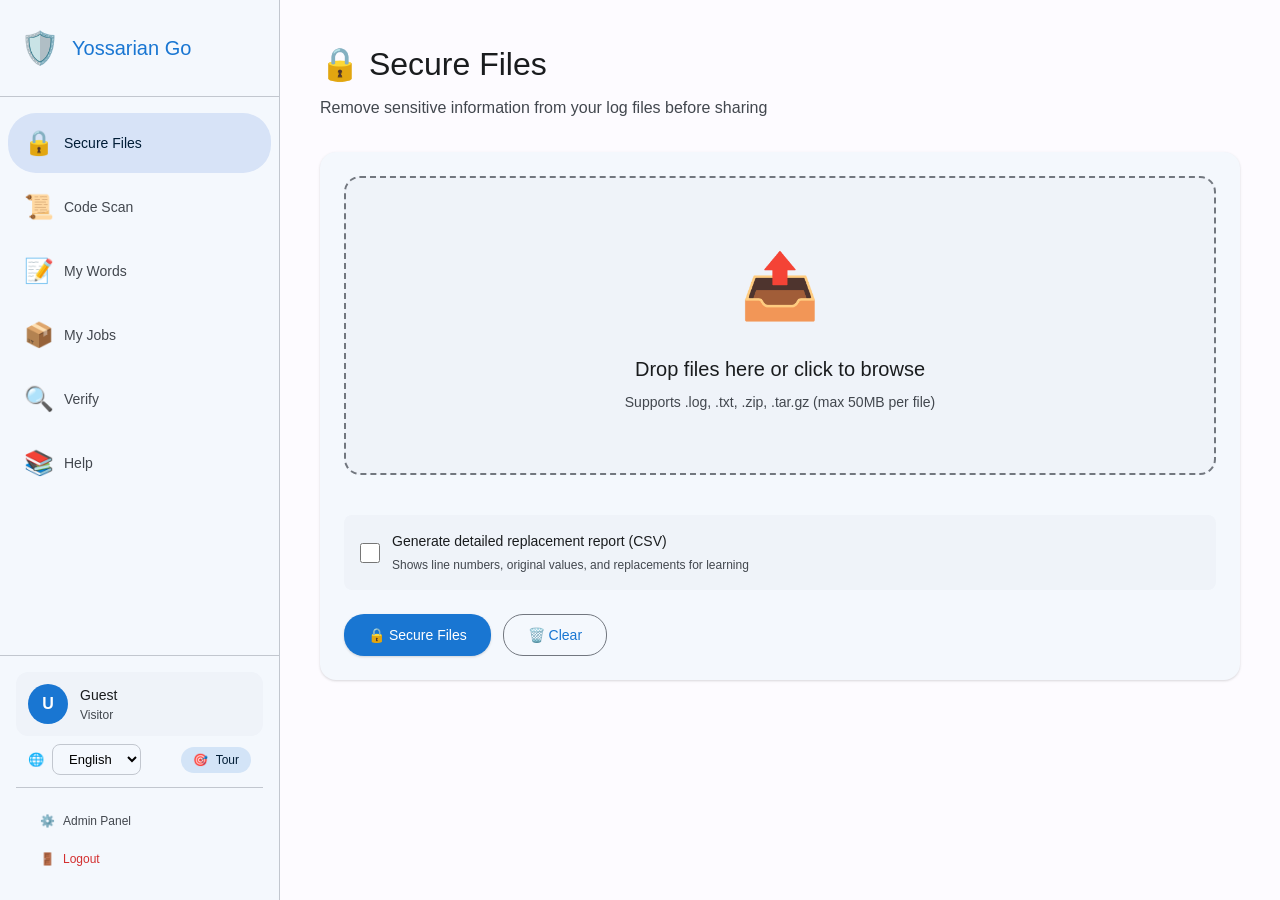
==== commit c86b29da: "feat(verify): Add server-side verification panel with dual attestation - New /api/jobs/verify endpoi" ====
--- a/templates/index.html
+++ b/templates/index.html
@@ -762,7 +762,7 @@
 
         .job-status.queued { background: #e3f2fd; color: #1976d2; }
         .job-status.processing { background: #fff3e0; color: #f57c00; }
-        .job-status.completed { background: #e8f5e8; color: #2e7d32; }
+        .job-status.completed { background: #e8f5e9; color: #2e7d32; }
         .job-status.failed { background: #ffebee; color: #d32f2f; }
 
         .job-details {
@@ -809,6 +809,149 @@
             font-size: 13px;
             color: #e65100;
             margin-top: 12px;
+        }
+
+        /* Approval Status Badges */
+        .approval-badge {
+            display: inline-flex;
+            align-items: center;
+            gap: 6px;
+            padding: 4px 12px;
+            border-radius: 12px;
+            font-size: 12px;
+            font-weight: 500;
+        }
+
+        .approval-badge.pending {
+            background: #fff3e0;
+            color: #e65100;
+        }
+
+        .approval-badge.approved {
+            background: #e8f5e9;
+            color: #2e7d32;
+        }
+
+        .approval-badge.none {
+            background: #f5f5f5;
+            color: #9e9e9e;
+        }
+
+        .approval-info {
+            margin-top: 8px;
+            padding: 10px 14px;
+            background: #e8f5e9;
+            border-left: 4px solid #2e7d32;
+            border-radius: 8px;
+            font-size: 13px;
+            color: #2e7d32;
+        }
+
+        .approval-pending-info {
+            margin-top: 8px;
+            padding: 10px 14px;
+            background: #fff3e0;
+            border-left: 4px solid #f57c00;
+            border-radius: 8px;
+            font-size: 13px;
+            color: #e65100;
+        }
+
+        /* Approval Queue Panel */
+        .approval-job-item {
+            background: var(--md-surface-1);
+            border-radius: 12px;
+            padding: 20px;
+            margin-bottom: 16px;
+            border: 1px solid var(--md-outline-variant);
+            border-left: 4px solid #f57c00;
+            transition: box-shadow 0.2s;
+        }
+
+        .approval-job-item:hover {
+            box-shadow: var(--md-elevation-2);
+        }
+
+        .approval-job-header {
+            display: flex;
+            justify-content: space-between;
+            align-items: center;
+            margin-bottom: 12px;
+        }
+
+        .approval-job-meta {
+            display: grid;
+            grid-template-columns: repeat(auto-fit, minmax(140px, 1fr));
+            gap: 12px;
+            margin-bottom: 16px;
+            font-size: 13px;
+        }
+
+        .approval-job-meta-item {
+            display: flex;
+            flex-direction: column;
+        }
+
+        .approval-job-meta-label {
+            font-size: 11px;
+            color: var(--md-on-surface-variant);
+            text-transform: uppercase;
+            letter-spacing: 0.5px;
+            margin-bottom: 2px;
+        }
+
+        .approval-job-meta-value {
+            font-weight: 500;
+            color: var(--md-on-surface);
+        }
+
+        .approve-btn {
+            background: #2e7d32;
+            color: white;
+            border: none;
+            padding: 10px 24px;
+            border-radius: 20px;
+            font-size: 14px;
+            font-weight: 500;
+            cursor: pointer;
+            transition: all 0.2s;
+            display: inline-flex;
+            align-items: center;
+            gap: 8px;
+        }
+
+        .approve-btn:hover {
+            background: #1b5e20;
+            box-shadow: var(--md-elevation-2);
+        }
+
+        .approve-btn:disabled {
+            background: #bdbdbd;
+            cursor: not-allowed;
+        }
+
+        /* Verification Key Card */
+        .public-key-display {
+            background: #263238;
+            color: #e0e0e0;
+            padding: 16px;
+            border-radius: 8px;
+            font-family: monospace;
+            font-size: 12px;
+            white-space: pre-wrap;
+            word-break: break-all;
+            max-height: 200px;
+            overflow-y: auto;
+            margin: 12px 0;
+        }
+
+        .key-fingerprint {
+            font-family: monospace;
+            background: var(--md-surface-2);
+            padding: 8px 12px;
+            border-radius: 6px;
+            font-size: 13px;
+            margin: 8px 0;
         }
 
         .report-downloads {
@@ -1135,6 +1278,15 @@
                     <span class="nav-item-icon">📦</span>
                     <span>My Jobs</span>
                 </a>
+                <a class="nav-item" data-panel="approvals" id="approvalsNavItem" style="display: none;">
+                    <span class="nav-item-icon">✅</span>
+                    <span>Approvals</span>
+                    <span id="approvalBadgeCount" style="background: #f57c00; color: white; padding: 2px 8px; border-radius: 10px; font-size: 11px; font-weight: 600; display: none; margin-left: auto;">0</span>
+                </a>
+                <a class="nav-item" data-panel="verify">
+                    <span class="nav-item-icon">🔍</span>
+                    <span>Verify</span>
+                </a>
                 <a class="nav-item" data-panel="help">
                     <span class="nav-item-icon">📚</span>
                     <span>Help</span>
@@ -1295,7 +1447,7 @@
                         <div class="drop-zone-icon">📜</div>
                         <div class="drop-zone-text">Drop code files here or click to browse</div>
                         <div class="drop-zone-subtext">Supports source code (.go, .py, .js, .java, etc.), config files (.env, .yaml, .json), and more</div>
-                        <input type="file" class="file-input" id="codeFileInput" multiple accept=".go,.py,.js,.ts,.jsx,.tsx,.java,.cs,.c,.cpp,.h,.hpp,.rb,.php,.swift,.kt,.scala,.rs,.r,.pl,.pm,.sh,.bash,.ps1,.psm1,.vb,.fs,.lua,.groovy,.dart,.env,.yaml,.yml,.json,.xml,.toml,.ini,.conf,.cfg,.properties,.tf,.hcl,.sql,.graphql,.html,.htm,.css,.scss,.sass,.less,.vue,.svelte,.md,.rst,.txt">
+                        <input type="file" class="file-input" id="codeFileInput" multiple accept=".go,.py,.js,.ts,.jsx,.tsx,.java,.cs,.c,.cpp,.h,.hpp,.rb,.php,.swift,.kt,.scala,.rs,.r,.pl,.pm,.sh,.bash,.ps1,.psm1,.vb,.fs,.lua,.groovy,.dart,.env,.yaml,.yml,.json,.xml,.toml,.ini,.conf,.cfg,.properties,.tf,.hcl,.sql,.graphql,.html,.htm,.css,.scss,.sass,.less,.vue,.svelte,.md,.rst,.txt,.zip,.tar,.gz,.tgz">
                     </div>
 
                     <div class="file-list" id="codeFileList"></div>
@@ -1470,13 +1622,38 @@
                         <li style="margin-bottom: 12px;"><strong>Download</strong> - Review results and download secured files</li>
                     </ol>
                 </div>
+
+                <!-- Export Verification Guide -->
+                <div class="md-card">
+                    <h3 style="margin-bottom: 16px;">🔏 Export Verification</h3>
+                    <p style="margin-bottom: 16px;">
+                        Exported ZIP files that have been approved by a security officer include a digital signature. Recipients can verify the signature using the following steps:
+                    </p>
+                    <ol style="margin-left: 20px; margin-bottom: 16px;">
+                        <li style="margin-bottom: 8px;">Extract the downloaded ZIP — it contains <code>sanitized.zip</code>, <code>manifest.json</code>, and <code>manifest.sig</code></li>
+                        <li style="margin-bottom: 8px;">Obtain the public key from the Approvals panel or from your security officer</li>
+                        <li style="margin-bottom: 8px;">Save the public key as <code>public.pem</code></li>
+                        <li style="margin-bottom: 8px;">Verify with OpenSSL:
+                            <div style="background: #263238; color: #e0e0e0; padding: 12px; border-radius: 6px; margin-top: 8px; font-family: monospace; font-size: 13px;">
+                                # Decode the base64 signature<br>
+                                base64 -d manifest.sig > manifest.sig.der<br><br>
+                                # Verify the signature<br>
+                                openssl dgst -sha256 -verify public.pem -signature manifest.sig.der manifest.json
+                            </div>
+                        </li>
+                        <li style="margin-bottom: 8px;">A successful verification prints: <code>Verified OK</code></li>
+                    </ol>
+                    <p style="font-size: 13px; color: var(--md-on-surface-variant);">
+                        The manifest contains: scanner version, who scanned the file, who approved it, timestamps, file hash, and detection statistics.
+                    </p>
+                </div>
             </div>
 
             <!-- My Jobs Panel -->
             <div class="panel" id="panel-my-jobs">
                 <div class="panel-header">
                     <h1 class="panel-title">📦 My Batch Jobs</h1>
-                    <p class="panel-subtitle">Track and download your sanitization jobs</p>
+                    <p class="panel-subtitle">Track and download your sanitization jobs. Completed jobs require security officer approval for signed export.</p>
                 </div>
 
                 <div class="md-card">
@@ -1490,6 +1667,73 @@
                     
                     <div id="jobsList" class="job-list">
                         <div class="loading">⏳ Loading jobs...</div>
+                    </div>
+                </div>
+            </div>
+
+            <!-- Verify Panel -->
+            <div class="panel" id="panel-verify">
+                <div class="panel-header">
+                    <h1 class="panel-title">🔍 Verify Export Integrity</h1>
+                    <p class="panel-subtitle">Verify that sanitized files were properly scanned and approved. All cryptographic checks run server-side.</p>
+                </div>
+
+                <div class="md-card">
+                    <h3 style="margin-bottom: 16px;">Select a Job to Verify</h3>
+                    <div style="display: flex; gap: 12px; align-items: end;">
+                        <div class="md-textfield" style="flex: 1;">
+                            <label>Job ID</label>
+                            <select id="verifyJobSelect" style="padding: 12px 16px; border: 1px solid var(--md-outline); border-radius: 8px; font-size: 14px; font-family: inherit; width: 100%;">
+                                <option value="">Loading jobs...</option>
+                            </select>
+                        </div>
+                        <button class="md-button md-button-filled" onclick="runVerification()" id="verifyBtn">
+                            🔍 Verify
+                        </button>
+                    </div>
+                </div>
+
+                <div id="verifyResults" style="display: none;">
+                    <div class="md-card" id="verifyOverallCard">
+                        <div id="verifyOverallStatus" style="text-align: center; padding: 20px 0;"></div>
+                    </div>
+
+                    <div class="md-card">
+                        <h3 style="margin-bottom: 20px;">Verification Checks</h3>
+                        <div id="verifyChecks" style="display: flex; flex-direction: column; gap: 12px;"></div>
+                    </div>
+                </div>
+            </div>
+
+            <!-- Approval Queue Panel -->
+            <div class="panel" id="panel-approvals">
+                <div class="panel-header">
+                    <h1 class="panel-title">✅ Export Approval Queue</h1>
+                    <p class="panel-subtitle">Review and approve completed sanitization jobs for export. Your approval adds a digital signature to verify the export chain of custody.</p>
+                </div>
+
+                <div class="md-card">
+                    <div class="card-header" style="border-bottom: 1px solid #e0e0e0; padding: 20px 24px 16px; margin: -24px -24px 24px -24px; display: flex; justify-content: space-between; align-items: center;">
+                        <div>
+                            <h2 style="font-size: 18px; font-weight: 500; margin: 0;">Pending Approvals</h2>
+                            <div style="font-size: 14px; color: var(--md-on-surface-variant); margin-top: 4px;">Jobs awaiting security officer review</div>
+                        </div>
+                        <button class="md-button md-button-outlined" onclick="loadPendingApprovals()">🔄 Refresh</button>
+                    </div>
+
+                    <div id="pendingApprovalsList">
+                        <div class="loading">⏳ Loading pending approvals...</div>
+                    </div>
+                </div>
+
+                <!-- Verification Key Card -->
+                <div class="md-card" style="margin-top: 24px;">
+                    <h3 style="margin-bottom: 8px;">🔑 Verification Public Key</h3>
+                    <p style="font-size: 14px; color: var(--md-on-surface-variant); margin-bottom: 16px;">
+                        This public key can be shared with external parties to verify that exported files were scanned and approved through Yossarian.
+                    </p>
+                    <div id="publicKeySection">
+                        <button class="md-button md-button-outlined" onclick="loadPublicKey()">🔑 Load Public Key</button>
                     </div>
                 </div>
             </div>
@@ -1564,20 +1808,43 @@
                 `;
             }
 
+            // Approval status display
+            let approvalHTML = '';
+            if (job.status === 'completed') {
+                if (job.approval_status === 'approved') {
+                    approvalHTML = `
+                        <div class="approval-info">
+                            🔏 <strong>Approved</strong> by ${escapeHtml(job.approved_by || 'unknown')} • ${job.approved_at ? formatJobDate(job.approved_at) : ''}
+                            <div style="font-size: 12px; margin-top: 4px; opacity: 0.85;">Dual attestation complete — scan and approval signatures available in reports</div>
+                        </div>
+                    `;
+                } else if (job.approval_status === 'pending') {
+                    approvalHTML = `
+                        <div class="approval-pending-info">
+                            ⏳ <strong>Pending Approval</strong> — Awaiting security officer review. Scan attestation already signed.
+                        </div>
+                    `;
+                }
+            }
+
             let actions = '';
             if (job.status === 'completed') {
                 actions = `
                     <div>
-                        <div style="display: flex; gap: 8px; margin-bottom: 8px;">
+                        ${approvalHTML}
+                        <div style="display: flex; gap: 8px; margin-bottom: 8px; margin-top: 12px;">
                             <a href="/jobs/download/${job.job_id}" class="md-button md-button-filled" style="background: var(--md-success); font-size: 12px; padding: 6px 12px;">📥 Download Sanitized ZIP</a>
                             <button onclick="deleteJob('${job.job_id}')" class="md-button md-button-text" style="background: #ffebee; color: var(--md-error); font-size: 12px; padding: 6px 12px;">🗑️ Delete Job</button>
                         </div>
                         <div class="report-downloads">
                             <button onclick="downloadReport('${job.job_id}', 'ip-mappings.csv')" class="btn-report">📊 IP Mappings</button>
                             <button onclick="downloadReport('${job.job_id}', 'summary.json')" class="btn-report">📄 Summary</button>
+                            ${job.generate_detailed_report ? `<button onclick="downloadReport('${job.job_id}', 'detailed-report.csv')" class="btn-report">📋 Detailed Report</button>` : ''}
+                            <button onclick="downloadReport('${job.job_id}', 'scan-attestation.json')" class="btn-report" style="background: #e3f2fd; color: #1565c0; border-color: #90caf9;">🔏 Scan Attestation</button>
+                            ${job.approval_status === 'approved' ? `<button onclick="downloadReport('${job.job_id}', 'approval-attestation.json')" class="btn-report" style="background: #e8f5e9; color: #2e7d32; border-color: #a5d6a7;">✅ Approval Attestation</button>` : ''}
                         </div>
                         <div class="security-warning">
-                            ⚠️ <strong>Security Notice:</strong> Reports contain mapping details and should <strong>NOT</strong> be shared externally. Only share the sanitized ZIP file.
+                            ⚠️ <strong>Security Notice:</strong> Reports and attestations are internal documents and should <strong>NOT</strong> be shared externally. Only share the sanitized ZIP file.
                         </div>
                     </div>
                 `;            } else if (job.status === 'processing') {
@@ -1609,7 +1876,10 @@
                 <div class="job-item ${job.status}">
                     <div class="job-header">
                         <div class="job-id">${getStatusIcon(job.status)} ${escapeHtml(job.job_id)}</div>
-                        <div class="job-status ${job.status}">${job.status}</div>
+                        <div style="display: flex; gap: 8px; align-items: center;">
+                            ${job.status === 'completed' && job.approval_status ? `<span class="approval-badge ${job.approval_status}">${job.approval_status === 'approved' ? '🔏 Approved' : job.approval_status === 'pending' ? '⏳ Pending' : ''}</span>` : ''}
+                            <div class="job-status ${job.status}">${job.status.toUpperCase()}</div>
+                        </div>
                     </div>
                     
                     <div class="job-details">
@@ -1767,6 +2037,372 @@
             }
         }
 
+        // ========================================
+        // APPROVAL QUEUE FUNCTIONS
+        // ========================================
+        
+        async function loadPendingApprovals() {
+            const container = document.getElementById('pendingApprovalsList');
+            container.innerHTML = '<div class="loading">⏳ Loading pending approvals...</div>';
+
+            try {
+                const response = await fetch('/api/jobs/pending-approval');
+                if (!response.ok) {
+                    if (response.status === 403) {
+                        container.innerHTML = '<div style="padding: 24px; text-align: center; color: var(--md-on-surface-variant);">🔒 Security officer or admin role required</div>';
+                        return;
+                    }
+                    throw new Error(`HTTP ${response.status}`);
+                }
+
+                const data = await response.json();
+
+                if (!data.jobs || data.jobs.length === 0) {
+                    container.innerHTML = `
+                        <div class="empty-state">
+                            <div class="empty-state-icon">✅</div>
+                            <div class="empty-state-text">No pending approvals</div>
+                            <div class="empty-state-subtext">All completed jobs have been reviewed</div>
+                        </div>
+                    `;
+                    // Update badge
+                    const badge = document.getElementById('approvalBadgeCount');
+                    badge.style.display = 'none';
+                    return;
+                }
+
+                // Update badge count
+                const badge = document.getElementById('approvalBadgeCount');
+                badge.textContent = data.total;
+                badge.style.display = '';
+
+                container.innerHTML = data.jobs.map(job => `
+                    <div class="approval-job-item" id="approval-${job.job_id}">
+                        <div class="approval-job-header">
+                            <div>
+                                <div class="job-id" style="margin-bottom: 4px;">📦 ${escapeHtml(job.job_id)}</div>
+                                <div style="font-size: 13px; color: var(--md-on-surface-variant);">Submitted by <strong>${escapeHtml(job.username)}</strong></div>
+                            </div>
+                            <span class="approval-badge pending">⏳ Pending Review</span>
+                        </div>
+                        
+                        <div class="approval-job-meta">
+                            <div class="approval-job-meta-item">
+                                <div class="approval-job-meta-label">Files</div>
+                                <div class="approval-job-meta-value">${job.total_files}</div>
+                            </div>
+                            <div class="approval-job-meta-item">
+                                <div class="approval-job-meta-label">Created</div>
+                                <div class="approval-job-meta-value">${formatJobDate(job.created_at)}</div>
+                            </div>
+                            <div class="approval-job-meta-item">
+                                <div class="approval-job-meta-label">Completed</div>
+                                <div class="approval-job-meta-value">${job.completed_at ? formatJobDate(job.completed_at) : '-'}</div>
+                            </div>
+                        </div>
+
+                        <div style="display: flex; gap: 12px; align-items: center;">
+                            <button class="approve-btn" onclick="approveJob('${job.job_id}', this)" id="approve-btn-${job.job_id}">
+                                ✅ Approve for Export
+                            </button>
+                            <a href="/jobs/download/${job.job_id}" class="md-button md-button-outlined" style="font-size: 13px;">
+                                📥 Preview Download
+                            </a>
+                        </div>
+                    </div>
+                `).join('');
+
+            } catch (error) {
+                console.error('Failed to load pending approvals:', error);
+                container.innerHTML = `
+                    <div style="background: #ffebee; color: #d32f2f; padding: 12px 16px; border-radius: 8px; border-left: 4px solid #d32f2f;">
+                        ❌ Failed to load pending approvals: ${escapeHtml(error.message)}
+                    </div>
+                `;
+            }
+        }
+
+        async function approveJob(jobId, buttonEl) {
+            if (!confirm(`Approve job ${jobId} for export?\n\nThis will:\n• Record your identity as the approver\n• Generate a signed manifest (ECDSA)\n• Bundle the manifest with the download\n\nThis action is permanent and cannot be undone.`)) {
+                return;
+            }
+
+            // Disable button
+            buttonEl.disabled = true;
+            buttonEl.textContent = '⏳ Signing...';
+
+            try {
+                const response = await fetch('/api/jobs/approve', {
+                    method: 'POST',
+                    headers: { 'Content-Type': 'application/json' },
+                    body: JSON.stringify({ job_id: jobId })
+                });
+
+                if (!response.ok) {
+                    const error = await response.json();
+                    throw new Error(error.message || `HTTP ${response.status}`);
+                }
+
+                const result = await response.json();
+
+                // Update the item in-place
+                const item = document.getElementById(`approval-${jobId}`);
+                if (item) {
+                    item.style.borderLeftColor = '#2e7d32';
+                    item.innerHTML = `
+                        <div style="display: flex; align-items: center; gap: 16px; padding: 8px 0;">
+                            <span style="font-size: 32px;">✅</span>
+                            <div>
+                                <div style="font-weight: 500; color: #2e7d32;">Approved Successfully</div>
+                                <div style="font-size: 13px; color: var(--md-on-surface-variant); margin-top: 4px;">
+                                    Job ${escapeHtml(jobId)} approved by ${escapeHtml(result.approved_by)} • 
+                                    ${result.signed ? 'Manifest signed ✓' : 'Manifest pending'}
+                                </div>
+                            </div>
+                        </div>
+                    `;
+                }
+
+                // Update badge count
+                const badge = document.getElementById('approvalBadgeCount');
+                const currentCount = parseInt(badge.textContent) || 0;
+                if (currentCount > 1) {
+                    badge.textContent = currentCount - 1;
+                } else {
+                    badge.style.display = 'none';
+                }
+
+            } catch (error) {
+                console.error('Approval error:', error);
+                alert(`Failed to approve job: ${error.message}`);
+                buttonEl.disabled = false;
+                buttonEl.textContent = '✅ Approve for Export';
+            }
+        }
+
+        async function loadPublicKey() {
+            const section = document.getElementById('publicKeySection');
+            section.innerHTML = '<div class="loading">⏳ Loading key...</div>';
+
+            try {
+                const response = await fetch('/api/signing-key/public');
+                if (!response.ok) {
+                    throw new Error(`HTTP ${response.status}`);
+                }
+
+                const data = await response.json();
+
+                section.innerHTML = `
+                    <div style="margin-bottom: 12px;">
+                        <div style="font-size: 13px; color: var(--md-on-surface-variant); margin-bottom: 4px;">Key ID</div>
+                        <div class="key-fingerprint">${escapeHtml(data.key_id)}</div>
+                    </div>
+                    <div style="margin-bottom: 12px;">
+                        <div style="font-size: 13px; color: var(--md-on-surface-variant); margin-bottom: 4px;">Fingerprint</div>
+                        <div class="key-fingerprint">${escapeHtml(data.fingerprint)}</div>
+                    </div>
+                    <div style="margin-bottom: 12px;">
+                        <div style="font-size: 13px; color: var(--md-on-surface-variant); margin-bottom: 4px;">Algorithm</div>
+                        <div class="key-fingerprint">${escapeHtml(data.algorithm)}</div>
+                    </div>
+                    <div style="margin-bottom: 12px;">
+                        <div style="display: flex; justify-content: space-between; align-items: center; margin-bottom: 4px;">
+                            <div style="font-size: 13px; color: var(--md-on-surface-variant);">Public Key (PEM)</div>
+                            <button class="md-button md-button-text" style="font-size: 12px; padding: 4px 12px;" onclick="copyPublicKey()">📋 Copy</button>
+                        </div>
+                        <div class="public-key-display" id="publicKeyPEM">${escapeHtml(data.public_key_pem)}</div>
+                    </div>
+                    <div style="font-size: 13px; color: var(--md-on-surface-variant);">
+                        <strong>Verify command:</strong>
+                        <div style="background: #263238; color: #e0e0e0; padding: 8px 12px; border-radius: 6px; margin-top: 4px; font-family: monospace; font-size: 12px;">
+                            ${escapeHtml(data.verify_command)}
+                        </div>
+                    </div>
+                `;
+            } catch (error) {
+                section.innerHTML = `
+                    <div style="color: var(--md-error); padding: 12px;">
+                        ❌ Failed to load public key: ${escapeHtml(error.message)}
+                        <br><button class="md-button md-button-outlined" style="margin-top: 8px;" onclick="loadPublicKey()">🔄 Retry</button>
+                    </div>
+                `;
+            }
+        }
+
+        function copyPublicKey() {
+            const keyText = document.getElementById('publicKeyPEM').textContent;
+            navigator.clipboard.writeText(keyText).then(() => {
+                alert('Public key copied to clipboard!');
+            }).catch(() => {
+                // Fallback for older browsers
+                const textarea = document.createElement('textarea');
+                textarea.value = keyText;
+                document.body.appendChild(textarea);
+                textarea.select();
+                document.execCommand('copy');
+                document.body.removeChild(textarea);
+                alert('Public key copied to clipboard!');
+            });
+        }
+
+        // ========================================
+        // VERIFICATION FUNCTIONS
+        // ========================================
+
+        async function loadVerifyJobList() {
+            const select = document.getElementById('verifyJobSelect');
+            try {
+                const response = await fetch('/api/jobs/list');
+                const data = await response.json();
+
+                if (!data.jobs || data.jobs.length === 0) {
+                    select.innerHTML = '<option value="">No completed jobs found</option>';
+                    return;
+                }
+
+                const completedJobs = data.jobs.filter(j => j.status === 'completed');
+                if (completedJobs.length === 0) {
+                    select.innerHTML = '<option value="">No completed jobs found</option>';
+                    return;
+                }
+
+                select.innerHTML = '<option value="">— Select a job —</option>' +
+                    completedJobs.map(job => {
+                        const approvalIcon = job.approval_status === 'approved' ? '✅' :
+                                            job.approval_status === 'pending' ? '⏳' : '⚪';
+                        return `<option value="${job.job_id}">${approvalIcon} ${job.job_id} (${job.total_files} files)</option>`;
+                    }).join('');
+
+            } catch (error) {
+                select.innerHTML = '<option value="">Failed to load jobs</option>';
+            }
+        }
+
+        async function runVerification() {
+            const jobId = document.getElementById('verifyJobSelect').value;
+            if (!jobId) {
+                alert('Please select a job to verify');
+                return;
+            }
+
+            const btn = document.getElementById('verifyBtn');
+            btn.disabled = true;
+            btn.textContent = '⏳ Verifying...';
+
+            const resultsDiv = document.getElementById('verifyResults');
+            resultsDiv.style.display = 'none';
+
+            try {
+                const response = await fetch(`/api/jobs/verify/${jobId}`);
+                if (!response.ok) {
+                    throw new Error(`HTTP ${response.status}`);
+                }
+
+                const data = await response.json();
+                displayVerificationResults(data);
+
+            } catch (error) {
+                document.getElementById('verifyOverallCard').innerHTML = `
+                    <div style="text-align: center; padding: 20px; color: var(--md-error);">
+                        ❌ Verification failed: ${escapeHtml(error.message)}
+                    </div>
+                `;
+                resultsDiv.style.display = 'block';
+            } finally {
+                btn.disabled = false;
+                btn.textContent = '🔍 Verify';
+            }
+        }
+
+        function displayVerificationResults(data) {
+            const resultsDiv = document.getElementById('verifyResults');
+            const overallDiv = document.getElementById('verifyOverallStatus');
+            const checksDiv = document.getElementById('verifyChecks');
+
+            // Overall status
+            const overallCard = document.getElementById('verifyOverallCard');
+            if (data.overall === 'passed') {
+                overallCard.style.background = 'linear-gradient(135deg, #e8f5e9, #c8e6c9)';
+                overallCard.style.borderLeft = '4px solid #2e7d32';
+                overallDiv.innerHTML = `
+                    <div style="font-size: 48px; margin-bottom: 12px;">✅</div>
+                    <div style="font-size: 22px; font-weight: 500; color: #2e7d32; margin-bottom: 8px;">ALL CHECKS PASSED</div>
+                    <div style="font-size: 14px; color: #558b2f;">
+                        Job <strong>${escapeHtml(data.job_id)}</strong> — integrity verified, signatures valid
+                        ${data.approval_status === 'approved' ? ', approval chain intact' : ''}
+                    </div>
+                `;
+            } else if (data.overall === 'failed') {
+                overallCard.style.background = 'linear-gradient(135deg, #ffebee, #ffcdd2)';
+                overallCard.style.borderLeft = '4px solid #d32f2f';
+                overallDiv.innerHTML = `
+                    <div style="font-size: 48px; margin-bottom: 12px;">❌</div>
+                    <div style="font-size: 22px; font-weight: 500; color: #d32f2f; margin-bottom: 8px;">VERIFICATION FAILED</div>
+                    <div style="font-size: 14px; color: #b71c1c;">
+                        Job <strong>${escapeHtml(data.job_id)}</strong> — one or more checks failed. See details below.
+                    </div>
+                `;
+            } else {
+                overallCard.style.background = 'linear-gradient(135deg, #fff3e0, #ffe0b2)';
+                overallCard.style.borderLeft = '4px solid #f57c00';
+                overallDiv.innerHTML = `
+                    <div style="font-size: 48px; margin-bottom: 12px;">⏳</div>
+                    <div style="font-size: 22px; font-weight: 500; color: #e65100; margin-bottom: 8px;">PARTIALLY VERIFIED</div>
+                    <div style="font-size: 14px; color: #ef6c00;">
+                        Job <strong>${escapeHtml(data.job_id)}</strong> — some checks could not be completed (pending approval?)
+                    </div>
+                `;
+            }
+
+            // Individual checks
+            const checkOrder = [
+                { key: 'file_integrity', label: 'File Integrity', icon: '📦', desc: 'Output ZIP file exists and is readable' },
+                { key: 'scan_signature', label: 'Scan Signature', icon: '🔏', desc: 'Scan attestation is cryptographically signed by Yossarian' },
+                { key: 'file_hash_match', label: 'File Hash Match', icon: '🔗', desc: 'Output file hash matches the value recorded at scan time' },
+                { key: 'approval_signature', label: 'Approval Signature', icon: '✅', desc: 'Approval attestation is cryptographically signed' },
+                { key: 'chain_integrity', label: 'Chain of Custody', icon: '⛓️', desc: 'Approval attestation correctly references the scan attestation' },
+            ];
+
+            checksDiv.innerHTML = checkOrder.map(check => {
+                const result = data.checks[check.key];
+                if (!result) return '';
+
+                let statusIcon, statusColor, bgColor, borderColor;
+                if (result.status === 'passed') {
+                    statusIcon = '✅';
+                    statusColor = '#2e7d32';
+                    bgColor = '#f1f8e9';
+                    borderColor = '#4caf50';
+                } else if (result.status === 'failed') {
+                    statusIcon = '❌';
+                    statusColor = '#d32f2f';
+                    bgColor = '#ffebee';
+                    borderColor = '#f44336';
+                } else {
+                    statusIcon = '⏭️';
+                    statusColor = '#9e9e9e';
+                    bgColor = '#f5f5f5';
+                    borderColor = '#bdbdbd';
+                }
+
+                return `
+                    <div style="background: ${bgColor}; border-left: 4px solid ${borderColor}; border-radius: 8px; padding: 16px; display: flex; align-items: flex-start; gap: 16px;">
+                        <div style="font-size: 28px; line-height: 1;">${check.icon}</div>
+                        <div style="flex: 1;">
+                            <div style="display: flex; justify-content: space-between; align-items: center; margin-bottom: 4px;">
+                                <div style="font-weight: 500; font-size: 15px; color: ${statusColor};">${check.label}</div>
+                                <div style="font-size: 14px;">${statusIcon} ${result.status.toUpperCase()}</div>
+                            </div>
+                            <div style="font-size: 13px; color: var(--md-on-surface-variant); margin-bottom: 4px;">${check.desc}</div>
+                            <div style="font-size: 13px; color: ${statusColor};">${escapeHtml(result.message)}</div>
+                        </div>
+                    </div>
+                `;
+            }).join('');
+
+            resultsDiv.style.display = 'block';
+        }
+
         // Panel Navigation
         function switchToPanel(panelId) {
             // Update nav active state
@@ -1785,6 +2421,10 @@
                 // Load data when panel becomes active
                 if (panelId === 'my-jobs') {
                     loadJobs();
+                } else if (panelId === 'approvals') {
+                    loadPendingApprovals();
+                } else if (panelId === 'verify') {
+                    loadVerifyJobList();
                 }
                 
                 // Update URL
@@ -1821,6 +2461,10 @@
                 switchToPanel('my-jobs');
             } else if (path === '/help') {
                 switchToPanel('help');
+            } else if (path === '/approvals') {
+                switchToPanel('approvals');
+            } else if (path === '/verify') {
+                switchToPanel('verify');
             } else if (path === '/admin') {
                 switchToPanel('admin');
             }
@@ -1994,7 +2638,7 @@
             initializeFileUpload();
             loadOrgSettings(); // Load disclaimer and documentation settings
             
-            // Load user info
+            // Load user info and check roles
             fetch('/api/userinfo')
                 .then(r => r.json())
                 .then(data => {
@@ -2002,8 +2646,25 @@
                         document.getElementById('userName').textContent = data.username;
                         document.getElementById('userRole').textContent = 'Authenticated';
                         document.getElementById('userAvatar').textContent = data.username.charAt(0).toUpperCase();
-                        // Show admin nav if user is admin
-                        // TODO: Check user role
+                    }
+                })
+                .catch(() => {});
+
+            // Check if user has security-officer or admin role by testing the pending-approval endpoint
+            fetch('/api/jobs/pending-approval')
+                .then(r => {
+                    if (r.ok) {
+                        // User has security-officer or admin role — show Approvals nav
+                        document.getElementById('approvalsNavItem').style.display = '';
+                        return r.json();
+                    }
+                    return null;
+                })
+                .then(data => {
+                    if (data && data.total > 0) {
+                        const badge = document.getElementById('approvalBadgeCount');
+                        badge.textContent = data.total;
+                        badge.style.display = '';
                     }
                 })
                 .catch(() => {});
@@ -2168,9 +2829,9 @@
             // Analyze each file (sample first 100KB for large files)
             for (const fileObj of files) {
                 const file = fileObj.file;
-
-                // Skip ZIP files (batch processing)
-                if (file.name.toLowerCase().endsWith('.zip')) {
+                // Skip archive files (batch processing)
+                const fileName = file.name.toLowerCase();
+                if (fileName.endsWith('.zip') || fileName.endsWith('.tar.gz') || fileName.endsWith('.tgz')) {
                     continue;
                 }
 
@@ -2282,16 +2943,17 @@
             
             fetch('/clear-download-cache', { method: 'POST' }).catch(() => {});
             
-            // Check if any file is a ZIP (batch job)
-            let hasZipFile = false;
+            // Check if any file is an archive (batch job)
+            let hasArchiveFile = false;
             
             fileArray.forEach(file => {
                 if (file.size > maxFileSizeMB * 1024 * 1024) {
                     alert(`File "${file.name}" exceeds ${maxFileSizeMB}MB`);
                     return;
                 }
-                if (file.name.toLowerCase().endsWith('.zip')) {
-                    hasZipFile = true;
+                const fileName = file.name.toLowerCase();
+                if (fileName.endsWith('.zip') || fileName.endsWith('.tar.gz') || fileName.endsWith('.tgz')) {
+                    hasArchiveFile = true;
                 }
                 selectedFiles.push({
                     file: file,
@@ -2310,7 +2972,7 @@
             const detailedReportCheckbox = document.getElementById('detailedReportCheckbox');
             const detailedReportContainer = detailedReportCheckbox.closest('div[style*="margin-top: 16px"]');
             
-            if (hasZipFile) {
+            if (hasArchiveFile) {
                 detailedReportCheckbox.disabled = true;
                 detailedReportCheckbox.checked = false;
                 detailedReportContainer.style.opacity = '0.5';
@@ -2416,10 +3078,11 @@
         }
 
         async function processFile(file) {
-            // Check if this is a ZIP file for batch processing
-            const isZipFile = file.name.toLowerCase().endsWith('.zip');
-            
-            if (isZipFile) {
+            // Check if this is an archive file for batch processing
+            const fileName = file.name.toLowerCase();
+            const isArchiveFile = fileName.endsWith('.zip') || fileName.endsWith('.tar.gz') || fileName.endsWith('.tgz');
+            
+            if (isArchiveFile) {
                 // Submit as batch job
                 return await submitBatchJob(file);
             }
@@ -3073,17 +3736,27 @@
 
         async function processCodeFiles() {
             if (selectedCodeFiles.length === 0) return;
-
+            
+            // Check if any file is an archive (batch job)
+            const archiveFile = selectedCodeFiles.find(f => {
+                const name = f.file.name.toLowerCase();
+                return name.endsWith('.zip') || name.endsWith('.tar.gz') || name.endsWith('.tgz');
+            });
+            
+            if (archiveFile) {
+                // Handle as batch job
+                await processCodeArchive(archiveFile.file);
+                return;
+            }
+            
             const progressContainer = document.getElementById('codeProgressContainer');
             const progressFill = document.getElementById('codeProgressFill');
             const progressText = document.getElementById('codeProgressText');
             const processBtn = document.getElementById('codeProcessBtn');
-
             processBtn.disabled = true;
             processBtn.textContent = '⏳ Scanning...';
             progressContainer.classList.add('visible');
             codeProcessingResults = [];
-
             for (let i = 0; i < selectedCodeFiles.length; i++) {
                 const fileObj = selectedCodeFiles[i];
                 const progress = ((i) / selectedCodeFiles.length) * 100;
@@ -3116,6 +3789,64 @@
             displayCodeResults();
         }
 
+        async function processCodeArchive(file) {
+            const processBtn = document.getElementById('codeProcessBtn');
+            processBtn.disabled = true;
+            processBtn.textContent = '⏳ Uploading archive...';
+            
+            const formData = new FormData();
+            formData.append('file', file);
+            formData.append('mode', 'code');
+            
+            // Get selected code scan mode
+            const codeScanMode = document.querySelector('input[name="codeScanMode"]:checked').value;
+            formData.append('code_scan_mode', codeScanMode);
+            
+            try {
+                const response = await fetch('/upload', {
+                    method: 'POST',
+                    body: formData
+                });
+                
+                if (response.status === 401) {
+                    const data = await response.json();
+                    alert(data.message || 'Session expired. Please log in again.');
+                    window.location.href = '/auth/oidc/login';
+                    return;
+                }
+                
+                const data = await response.json();
+                
+                if (data.job_id) {
+                    // Batch job created - show success and redirect to My Jobs
+                    const message = `✅ Code scan batch job submitted!\n\nJob ID: ${data.job_id}\nFiles: ${data.total_files || 'unknown'}\nMode: ${codeScanMode}\n\nClick OK to view your jobs.`;
+                    alert(message);
+                    
+                    // Switch to My Jobs panel
+                    document.querySelectorAll('.nav-item').forEach(i => i.classList.remove('active'));
+                    document.querySelectorAll('.panel').forEach(p => p.classList.remove('active'));
+                    document.querySelector('[data-panel="my-jobs"]').classList.add('active');
+                    document.getElementById('panel-my-jobs').classList.add('active');
+                    
+                    // Refresh jobs list
+                    if (typeof loadJobs === 'function') {
+                        loadJobs();
+                    }
+                    
+                    // Clear the code scan panel
+                    clearCodeFiles();
+                } else {
+                    alert('Unexpected response from server');
+                }
+            } catch (error) {
+                console.error('Archive upload error:', error);
+                alert('Failed to upload archive: ' + error.message);
+            } finally {
+                processBtn.disabled = false;
+                updateCodeScanButtonText();
+            }
+        }
+        
         async function processCodeFile(file) {
             const formData = new FormData();
             formData.append('file', file);
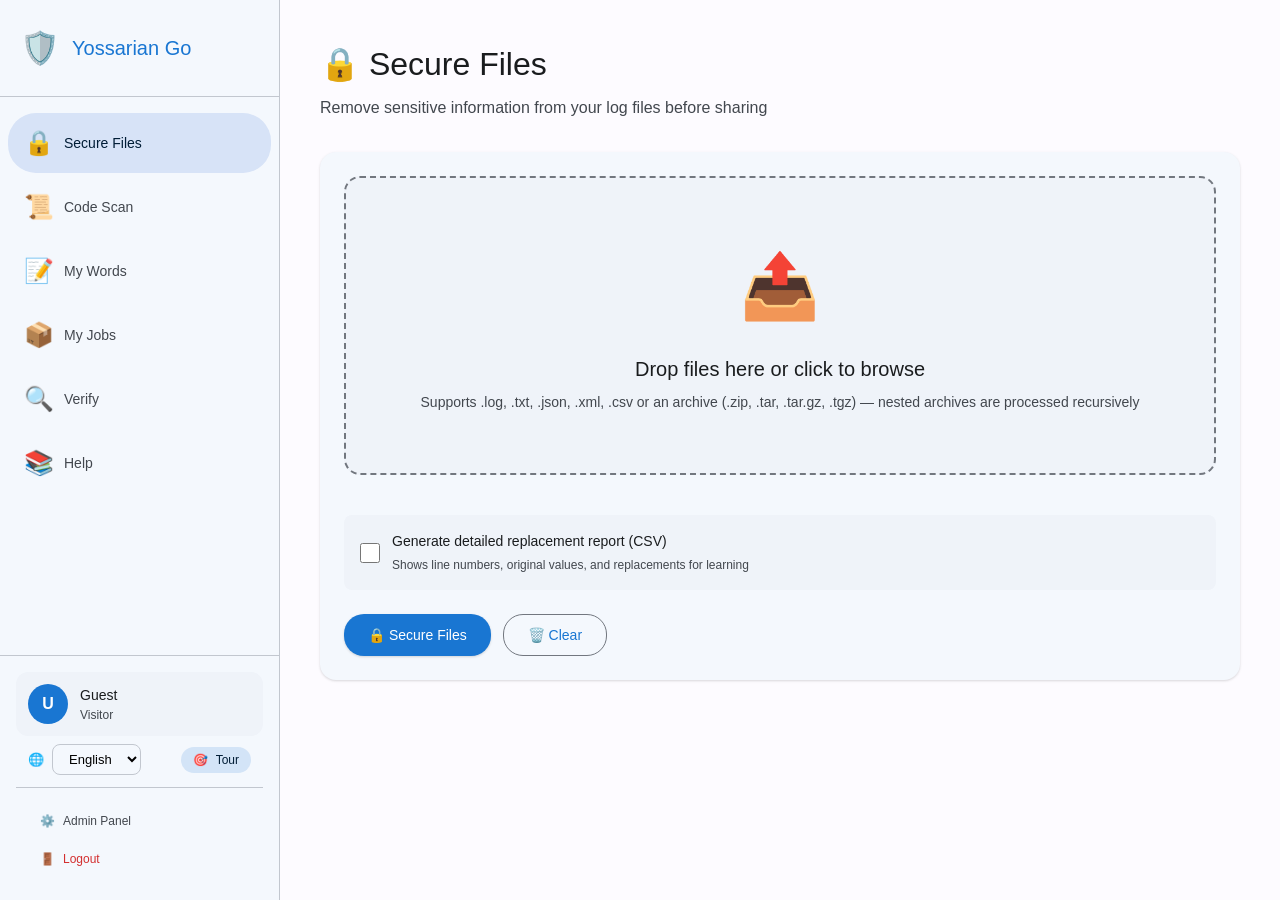
==== commit 32783af0: "ui: archive-aware upload hints and phase-1 progress state Shows an indeterminate 'Analyzing archive'" ====
--- a/templates/index.html
+++ b/templates/index.html
@@ -1370,8 +1370,8 @@
                     <div class="drop-zone" id="dropZone">
                         <div class="drop-zone-icon">📤</div>
                         <div class="drop-zone-text">Drop files here or click to browse</div>
-                        <div class="drop-zone-subtext">Supports .log, .txt, .zip, .tar.gz (max 50MB per file)</div>
-                        <input type="file" class="file-input" id="fileInput" multiple accept=".log,.txt,.zip,.tar,.gz,.tar.gz,.json,.xml,.csv">
+                        <div class="drop-zone-subtext">Supports .log, .txt, .json, .xml, .csv or an archive (.zip, .tar, .tar.gz, .tgz) — nested archives are processed recursively</div>
+                        <input type="file" class="file-input" id="fileInput" multiple accept=".log,.txt,.zip,.tar,.gz,.tgz,.tar.gz,.json,.xml,.csv">
                     </div>
 
                     <div class="file-list" id="fileList"></div>
@@ -1788,7 +1788,16 @@
                 : 0;
 
             let progressBar = '';
-            if (job.status === 'processing' && job.total_files > 0) {
+            if (job.status === 'processing' && job.total_files === 0) {
+                // Phase 1: the worker is walking the archive to count files and
+                // harvest hostnames. No total is known yet, so show an
+                // indeterminate state rather than an empty panel.
+                progressBar = `
+                    <div style="font-size: 12px; color: var(--md-on-surface-variant); margin-top: 4px;">
+                        Analyzing archive — discovering files…
+                    </div>
+                `;
+            } else if (job.status === 'processing' && job.total_files > 0) {
                 progressBar = `
                     <div class="progress-bar">
                         <div class="progress-fill" style="width: ${progress}%"></div>
@@ -1841,7 +1850,8 @@
                             <button onclick="downloadReport('${job.job_id}', 'summary.json')" class="btn-report">📄 Summary</button>
                             ${job.generate_detailed_report ? `<button onclick="downloadReport('${job.job_id}', 'detailed-report.csv')" class="btn-report">📋 Detailed Report</button>` : ''}
                             <button onclick="downloadReport('${job.job_id}', 'scan-attestation.json')" class="btn-report" style="background: #e3f2fd; color: #1565c0; border-color: #90caf9;">🔏 Scan Attestation</button>
-                            ${job.approval_status === 'approved' ? `<button onclick="downloadReport('${job.job_id}', 'approval-attestation.json')" class="btn-report" style="background: #e8f5e9; color: #2e7d32; border-color: #a5d6a7;">✅ Approval Attestation</button>` : ''}
+                            <button onclick="downloadReport('${job.job_id}', 'scan-attestation.sig')" class="btn-report" style="background: #e3f2fd; color: #1565c0; border-color: #90caf9; font-size: 11px;">.sig</button>
+                            ${job.approval_status === 'approved' ? `<button onclick="downloadReport('${job.job_id}', 'approval-attestation.json')" class="btn-report" style="background: #e8f5e9; color: #2e7d32; border-color: #a5d6a7;">✅ Approval Attestation</button><button onclick="downloadReport('${job.job_id}', 'approval-attestation.sig')" class="btn-report" style="background: #e8f5e9; color: #2e7d32; border-color: #a5d6a7; font-size: 11px;">.sig</button>` : ''}
                         </div>
                         <div class="security-warning">
                             ⚠️ <strong>Security Notice:</strong> Reports and attestations are internal documents and should <strong>NOT</strong> be shared externally. Only share the sanitized ZIP file.
@@ -3168,13 +3178,20 @@
 
         function getPersonalWordsForSanitization() {
             const words = getPersonalWords();
-            return words.map(w => w.term).join(',');
+            // Send full term+replacement pairs as JSON so the server can use the user's chosen replacement value.
+            // Old format was a comma-separated list of terms only, which lost the replacement.
+            return JSON.stringify(words.map(w => ({
+                term: w.term,
+                replacement: w.replacement || '[USER-SENSITIVE]'
+            })));
         }
 
         function setCookie(name, value, days) {
             const expires = new Date();
             expires.setTime(expires.getTime() + (days * 24 * 60 * 60 * 1000));
-            document.cookie = name + '=' + value + ';expires=' + expires.toUTCString() + ';path=/';
+            // Percent-encode the value so characters like " , ; = (common in JSON payloads)
+            // pass through Go's RFC 6265 cookie parser, which otherwise drops the cookie entirely.
+            document.cookie = name + '=' + encodeURIComponent(value) + ';expires=' + expires.toUTCString() + ';path=/';
         }
 
         function displayResults() {
